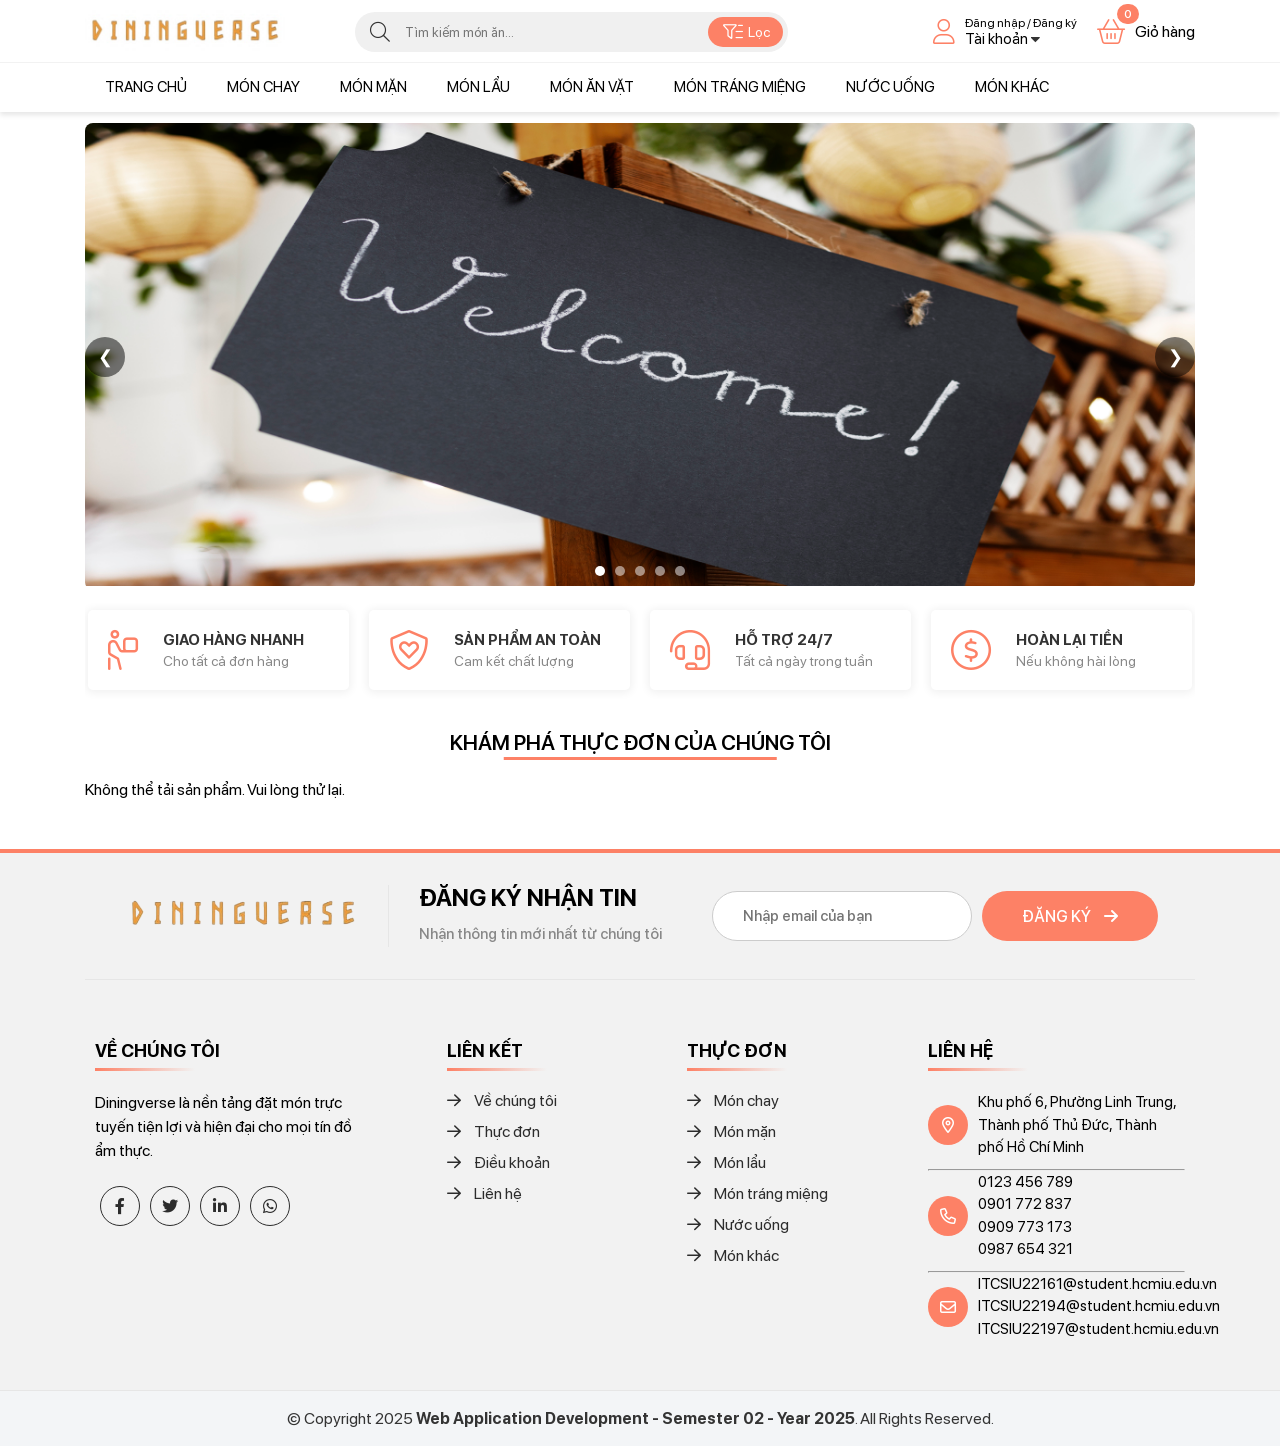
==== frontend/index.html @ b555319f "Initial commit Created from https://vercel.com/new" ====
<!DOCTYPE html>
<html lang="en">

<head>
  <meta charset="UTF-8" />
  <meta http-equiv="X-UA-Compatible" content="IE=edge" />
  <meta name="viewport" content="width=device-width, initial-scale=1.0" />
  <title>Online Restaurant System</title>
  <link href="./assets/img/res_icon_01.png" rel="icon" type="image/png" />
  <!-- <link href='./assets/img/favicon.png' rel='icon' type='image/png' /> -->
  <link rel="stylesheet" href="./assets/css/main.css" />
  <link rel="stylesheet" href="./assets/css/home-responsive.css" />
  <link rel="stylesheet" href="./assets/css/toast-message.css" />
  <link rel="stylesheet" href="./assets/font/font-awesome-pro-v6-6.2.0/css/all.min.css" />
</head>

<body>
  <header>
    <!-- Navbar Up -->
    <div class="header-middle">
      <div class="container">
        <!-- Logo -->
        <div class="header-middle-left">
          <div class="header-logo">
            <a href="">
              <img src="./assets/img/res_logo_02.png" alt="" class="header-logo-img" />
            </a>
          </div>
        </div>

        <!-- Search -->
        <div class="header-middle-center">
            <form action="" class="form-search" onsubmit="event.preventDefault(); searchProducts();">
              <span class="search-btn"
                ><i class="fa-light fa-magnifying-glass"></i
              ></span>
              <input
                type="text"
                id="search-input"
                class="form-search-input"
                placeholder="Tìm kiếm món ăn..."
              />
              <button class="filter-btn">
                <i class="fa-light fa-filter-list"></i><span>Lọc</span>
              </button>
            </form>
          </div>

        <!-- Account and Cart -->
        <div class="header-middle-right">
          <ul class="header-middle-right-list">
            <li class="header-middle-right-item dnone open" onclick="openSearchMb()">
              <div class="cart-icon-menu">
                <i class="fa-light fa-magnifying-glass"></i>
              </div>
            </li>
            <li class="header-middle-right-item close" onclick="closeSearchMb()">
              <div class="cart-icon-menu">
                <i class="fa-light fa-circle-xmark"></i>
              </div>
            </li>
            <li class="header-middle-right-item dropdown open">
              <i class="fa-light fa-user"></i>
              <div class="auth-container">
                <span class="text-dndk">Đăng nhập/ Đăng ký</span>
                <span class="text-tk">Tài khoản <i class="fa-sharp fa-solid fa-caret-down"></i></span>
              </div>
              <ul class="header-middle-right-menu">
                <li>
                  <a id="login" href="javascript:;"><i class="fa-light fa-right-to-bracket"></i> Đăng nhập</a>
                </li>
                <li>
                  <a id="signup" href="javascript:;"><i class="fa-light fa-user-plus"></i> Đăng ký</a>
                </li>
              </ul>
            </li>
            <li class="header-middle-right-item open" onclick="openCart()">
              <div class="cart-icon-menu">
                <i class="fa-light fa-basket-shopping"></i>
                <span class="count-product-cart">0</span>
              </div>
              <span>Giỏ hàng</span>
            </li>
          </ul>
        </div>
      </div>
    </div>
  </header>

  <!-- Navbar Bottom -->
  <nav class="header-bottom">
    <div class="container">
      <ul class="menu-list">
        <li class="menu-list-item">
          <a href="" class="menu-link">Trang chủ</a>
        </li>
        <li class="menu-list-item" onclick="showCategory('Món chay')">
          <a href="javascript:;" class="menu-link">Món chay</a>
        </li>
        <li class="menu-list-item" onclick="showCategory('Món mặn')">
          <a href="javascript:;" class="menu-link">Món mặn</a>
        </li>
        <li class="menu-list-item" onclick="showCategory('Món lẩu')">
          <a href="javascript:;" class="menu-link">Món lẩu</a>
        </li>
        <li class="menu-list-item" onclick="showCategory('Món ăn vặt')">
          <a href="javascript:;" class="menu-link">Món ăn vặt</a>
        </li>
        <li class="menu-list-item" onclick="showCategory('Món tráng miệng')">
          <a href="javascript:;" class="menu-link">Món tráng miệng</a>
        </li>
        <li class="menu-list-item" onclick="showCategory('Nước uống')">
          <a href="javascript:;" class="menu-link">Nước uống</a>
        </li>
        <li class="menu-list-item" onclick="showCategory('Món khác')">
          <a href="javascript:;" class="menu-link">Món khác</a>
        </li>
      </ul>
    </div>
  </nav>

  <!-- Advanced Search -->
  <div class="advanced-search">
      <div class="container">
        <div class="advanced-search-category">
          <span>Phân loại </span>
          <select
            name=""
            id="advanced-search-category-select"
            onchange="searchProducts()"
          >
            <option>Tất cả</option>
            <option>Món chay</option>
            <option>Món mặn</option>
            <option>Món lẩu</option>
            <option>Món ăn vặt</option>
            <option>Món tráng miệng</option>
            <option>Nước uống</option>
          </select>
        </div>
        <div class="advanced-search-price">
          <span>Giá từ</span>
          <input
            type="number"
            placeholder="tối thiểu"
            id="min-price"
            min="0"
            onchange="searchProducts()"
          />
          <span>đến</span>
          <input
            type="number"
            placeholder="tối đa"
            id="max-price"
            min="0"
            onchange="searchProducts()"
          />
          <button id="advanced-search-price-btn">
            <i class="fa-light fa-magnifying-glass-dollar"></i>
          </button>
        </div>
        <div class="advanced-search-control">
          <button id="sort-ascending" onclick="searchProducts(1)">
            <i class="fa-regular fa-arrow-up-short-wide"></i>
          </button>
          <button id="sort-descending" onclick="searchProducts(2)">
            <i class="fa-regular fa-arrow-down-wide-short"></i>
          </button>
          <button id="reset-search" onclick="searchProducts(0)">
            <i class="fa-light fa-arrow-rotate-right"></i>
          </button>
          <button onclick="closeSearchAdvanced()">
            <i class="fa-light fa-xmark"></i>
          </button>
        </div>
      </div>
    </div>

  <main class="main-wrapper">
    <div class="container" id="trangchu">
      <div class="home-slider">
        <img src="./assets/img/banner-1.jpg" alt="Banner 1" class="active" />
        <img src="./assets/img/banner-2.png" alt="Banner 2" />
        <img src="./assets/img/banner-3.png" alt="Banner 3" />
        <img src="./assets/img/banner-4.png" alt="Banner 4" />
        <img src="./assets/img/banner-5.png" alt="Banner 5" />
        <div class="slider-nav">
          <button onclick="prevSlide()">❮</button>
          <button onclick="nextSlide()">❯</button>
        </div>
        <div class="slider-dots"></div>
      </div>
      <div class="home-service" id="home-service">
        <div class="home-service-item">
          <div class="home-service-item-icon">
            <i class="fa-light fa-person-carry-box"></i>
          </div>
          <div class="home-service-item-content">
            <h4 class="home-service-item-content-h">GIAO HÀNG NHANH</h4>
            <p class="home-service-item-content-desc">Cho tất cả đơn hàng</p>
          </div>
        </div>
        <div class="home-service-item">
          <div class="home-service-item-icon">
            <i class="fa-light fa-shield-heart"></i>
          </div>
          <div class="home-service-item-content">
            <h4 class="home-service-item-content-h">SẢN PHẨM AN TOÀN</h4>
            <p class="home-service-item-content-desc">Cam kết chất lượng</p>
          </div>
        </div>
        <div class="home-service-item">
          <div class="home-service-item-icon">
            <i class="fa-light fa-headset"></i>
          </div>
          <div class="home-service-item-content">
            <h4 class="home-service-item-content-h">HỖ TRỢ 24/7</h4>
            <p class="home-service-item-content-desc">
              Tất cả ngày trong tuần
            </p>
          </div>
        </div>
        <div class="home-service-item">
          <div class="home-service-item-icon">
            <i class="fa-light fa-circle-dollar"></i>
          </div>
          <div class="home-service-item-content">
            <h4 class="home-service-item-content-h">HOÀN LẠI TIỀN</h4>
            <p class="home-service-item-content-desc">Nếu không hài lòng</p>
          </div>
        </div>
      </div>
      <div class="home-title-block" id="home-title">
        <h2 class="home-title">Khám phá thực đơn của chúng tôi</h2>
      </div>
      <div class="home-products" id="home-products"></div>
      <div class="page-nav">
        <ul class="page-nav-list"></ul>
      </div>
    </div>
    <div class="container" id="account-user">
      <div class="main-account">
        <div class="main-account-header">
          <h3>Thông tin tài khoản của bạn</h3>
          <p>Quản lý thông tin để bảo mật tài khoản</p>
        </div>
        <div class="main-account-body">
          <div class="main-account-body-col">
            <form action="" class="info-user">
              <div class="form-group">
                <label for="infoname" class="form-label">Họ và tên</label>
                <input class="form-control" type="text" name="infoname" id="infoname" placeholder="" />
              </div>
              <div class="form-group">
                <label for="infophone" class="form-label">Số điện thoại</label>
                <input class="form-control" type="text" name="infophone" id="infophone" disabled="true"
                  placeholder="" />
              </div>
              <div class="form-group">
                <label for="infoemail" class="form-label">Email</label>
                <input class="form-control" type="email" name="infoemail" id="infoemail"
                  placeholder="Thêm địa chỉ email của bạn" />
                <span class="inforemail-error form-message"></span>
              </div>
              <div class="form-group">
                <label for="infoaddress" class="form-label">Địa chỉ</label>
                <input class="form-control" type="text" name="infoaddress" id="infoaddress"
                  placeholder="Thêm địa chỉ giao hàng của bạn" />
              </div>
            </form>
          </div>
          <div class="main-account-body-col">
            <form action="" class="change-password">
              <div class="form-group">
                <label for="" class="form-label w60">Mật khẩu hiện tại</label>
                <input class="form-control" type="password" name="" id="password-cur-info"
                  placeholder="Nhập mật khẩu hiện tại" />
                <span class="password-cur-info-error form-message"></span>
              </div>
              <div class="form-group">
                <label for="" class="form-label w60">Mật khẩu mới </label>
                <input class="form-control" type="password" name="" id="password-after-info"
                  placeholder="Nhập mật khẩu mới" />
                <span class="password-after-info-error form-message"></span>
              </div>
              <div class="form-group">
                <label for="" class="form-label w60">Xác nhận mật khẩu mới</label>
                <input class="form-control" type="password" name="" id="password-comfirm-info"
                  placeholder="Nhập lại mật khẩu mới" />
                <span class="password-after-comfirm-error form-message"></span>
              </div>
            </form>
          </div>
          <div class="main-account-body-row">
            <div>
              <button id="save-info-user" onclick="changeInformation()">
                <i class="fa-regular fa-floppy-disk"></i> Lưu thay đổi
              </button>
            </div>
            <div>
              <button id="save-password" onclick="changePassword()">
                <i class="fa-regular fa-key"></i> Đổi mật khẩu
              </button>
            </div>
          </div>
        </div>
      </div>
    </div>
    <div class="container" id="order-history">
      <div class="main-account">
        <div class="main-account-header">
          <h3>Quản lý đơn hàng của bạn</h3>
          <p>Xem chi tiết, trạng thái của những đơn hàng đã đặt.</p>
        </div>
        <div class="main-account-body">
          <div class="order-history-section"></div>
        </div>
      </div>
    </div>
  </main>

  <div class="modal product-detail">
    <button class="modal-close close-popup">
      <i class="fa-thin fa-xmark"></i>
    </button>
    <div class="modal-container mdl-cnt" id="product-detail-content"></div>
  </div>

  <!-- Sign Up - Log In -->
  <div class="modal signup-login">
    <div class="modal-container">
      <button class="form-close" onclick="closeModal()">
        <i class="fa-regular fa-xmark"></i>
      </button>
      <div class="forms mdl-cnt">
        <div class="form-content sign-up">
          <h3 class="form-title">Đăng ký tài khoản</h3>
          <p class="form-description">
            Đăng ký thành viên để mua hàng và nhận những ưu đãi đặc biệt từ
            chúng tôi
          </p>
          <form action="" class="signup-form">
            <div class="form-group">
              <label for="fullname" class="form-label">Tên đầy đủ</label>
              <input id="fullname" name="fullname" type="text" placeholder="VD: Minh Trí" class="form-control" />
              <span class="form-message-name form-message"></span>
            </div>
            <div class="form-group">
              <label for="phone" class="form-label">Số điện thoại</label>
              <input id="phone" name="phone" type="text" placeholder="Nhập số điện thoại" class="form-control" />
              <span class="form-message-phone form-message"></span>
            </div>
            <div class="form-group">
              <label for="password" class="form-label">Mật khẩu</label>
              <input id="password" name="password" type="password" placeholder="Nhập mật khẩu" class="form-control" />
              <span class="form-message-password form-message"></span>
            </div>
            <div class="form-group">
              <label for="password_confirmation" class="form-label">Nhập lại mật khẩu</label>
              <input id="password_confirmation" name="password_confirmation" placeholder="Nhập lại mật khẩu"
                type="password" class="form-control" />
              <span class="form-message-password-confi form-message"></span>
            </div>
            <div class="form-group">
              <input class="checkbox" name="checkbox" required="" type="checkbox" id="checkbox-signup" />
              <label for="checkbox-signup" class="form-checkbox">Tôi đồng ý với
                <a href="#" title="chính sách trang web" target="_blank">chính sách trang web</a></label>
              <p class="form-message-checkbox form-message"></p>
            </div>
            <button class="form-submit" id="signup-button">Đăng ký</button>
          </form>
          <p class="change-login">
            Bạn đã có tài khoản ?
            <a href="javascript:;" class="login-link">Đăng nhập ngay</a>
          </p>
        </div>
        <div class="form-content login">
          <h3 class="form-title">Đăng nhập tài khoản</h3>
          <p class="form-description">
            Đăng nhập thành viên để mua hàng và nhận những ưu đãi đặc biệt từ
            chúng tôi
          </p>
          <form action="" class="login-form">
            <div class="form-group">
              <label for="phone" class="form-label">Số điện thoại</label>
              <input id="phone-login" name="phone" type="text" placeholder="Nhập số điện thoại" class="form-control" />
              <span class="form-message phonelog"></span>
            </div>
            <div class="form-group">
              <label for="password" class="form-label">Mật khẩu</label>
              <input id="password-login" name="password" type="password" placeholder="Nhập mật khẩu"
                class="form-control" />
              <span class="form-message-check-login form-message"></span>
            </div>
            <button class="form-submit" id="login-button">Đăng nhập</button>
          </form>
          <p class="change-login">
            Bạn chưa có tài khoản ?
            <a href="javascript:;" class="signup-link">Đăng kí ngay</a>
          </p>
        </div>
      </div>
    </div>
  </div>

  <!-- Cart -->
  <div class="modal-cart">
    <div class="cart-container">
      <div class="cart-header">
        <h3 class="cart-header-title">
          <i class="fa-regular fa-basket-shopping-simple"></i> Giỏ hàng
        </h3>
        <button class="cart-close" onclick="closeCart()">
          <i class="fa-sharp fa-solid fa-xmark"></i>
        </button>
      </div>
      <div class="cart-body">
        <div class="gio-hang-trong">
          <i class="fa-thin fa-cart-xmark"></i>
          <p>Không có sản phẩm nào trong giỏ hàng của bạn</p>
        </div>
        <ul class="cart-list"></ul>
      </div>
      <div class="cart-footer">
        <div class="cart-total-price">
          <p class="text-tt">Tổng tiền:</p>
          <p class="text-price">0đ</p>
        </div>
        <div class="cart-footer-payment">
          <button class="them-mon">
            <i class="fa-regular fa-plus"></i> Thêm món
          </button>
          <button class="thanh-toan disabled">Thanh toán</button>
        </div>
      </div>
    </div>
  </div>

  <div class="modal detail-order">
    <div class="modal-container mdl-cnt">
      <h3 class="modal-container-title">Thông tin đơn hàng</h3>
      <button class="form-close" onclick="closeModal()">
        <i class="fa-regular fa-xmark"></i>
      </button>
      <div class="detail-order-content"></div>
    </div>
  </div>

  <!-- Footer -->
  <footer class="footer">
    <div class="container">
      <div class="footer-top">
        <div class="footer-top-content">
          <div class="footer-top-img">
            <img src="./assets/img/res_logo_02-nobackground.png" alt="" />
          </div>
          <div class="footer-top-subbox">
            <div class="footer-top-subs">
              <h2 class="footer-top-subs-title">Đăng ký nhận tin</h2>
              <p class="footer-top-subs-text">
                Nhận thông tin mới nhất từ chúng tôi
              </p>
            </div>
            <form class="form-ground">
              <input type="email" class="form-ground-input" placeholder="Nhập email của bạn" />
              <button class="form-ground-btn">
                <span>ĐĂNG KÝ</span>
                <i class="fa-solid fa-arrow-right"></i>
              </button>
            </form>
          </div>
        </div>
      </div>
    </div>
    <div class="widget-area">
      <div class="container">
        <div class="widget-row">
          <!-- Row 01 -->
          <div class="widget-row-col-1">
            <h3 class="widget-title">Về chúng tôi</h3>
            <div class="widget-row-col-content">
              <p>
                Diningverse là nền tảng đặt món trực tuyến tiện lợi và hiện đại cho mọi tín đồ ẩm thực.
              </p>
            </div>
            <div class="widget-social">
              <div class="widget-social-item">
                <a href="">
                  <i class="fab fa-facebook-f"></i>
                </a>
              </div>
              <div class="widget-social-item">
                <a href="">
                  <i class="fab fa-twitter"></i>
                </a>
              </div>
              <div class="widget-social-item">
                <a href="">
                  <i class="fab fa-linkedin-in"></i>
                </a>
              </div>
              <div class="widget-social-item">
                <a href="">
                  <i class="fab fa-whatsapp"></i>
                </a>
              </div>
            </div>
          </div>
          <div class="widget-row-col">
            <h3 class="widget-title">Liên kết</h3>
            <ul class="widget-contact">
              <li class="widget-contact-item">
                <a href="">
                  <i class="fa-regular fa-arrow-right"></i>
                  <span>Về chúng tôi</span>
                </a>
              </li>
              <li class="widget-contact-item">
                <a href="">
                  <i class="fa-regular fa-arrow-right"></i>
                  <span>Thực đơn</span>
                </a>
              </li>
              <li class="widget-contact-item">
                <a href="">
                  <i class="fa-regular fa-arrow-right"></i>
                  <span>Điều khoản</span>
                </a>
              </li>
              <li class="widget-contact-item">
                <a href="">
                  <i class="fa-regular fa-arrow-right"></i>
                  <span>Liên hệ</span>
                </a>
              </li>
            </ul>
          </div>
          <div class="widget-row-col">
            <h3 class="widget-title">Thực đơn</h3>
            <ul class="widget-contact">
              <li class="widget-contact-item">
                <a href="">
                  <i class="fa-regular fa-arrow-right"></i>
                  <span>Món chay</span>
                </a>
              </li>
              <li class="widget-contact-item">
                <a href="">
                  <i class="fa-regular fa-arrow-right"></i>
                  <span>Món mặn</span>
                </a>
              </li>
              <li class="widget-contact-item">
                <a href="">
                  <i class="fa-regular fa-arrow-right"></i>
                  <span>Món lẩu</span>
                </a>
              </li>
              <li class="widget-contact-item">
                <a href="">
                  <i class="fa-regular fa-arrow-right"></i>
                  <span>Món tráng miệng</span>
                </a>
              </li>
              <li class="widget-contact-item">
                <a href="">
                  <i class="fa-regular fa-arrow-right"></i>
                  <span>Nước uống</span>
                </a>
              </li>
              <li class="widget-contact-item">
                <a href="">
                  <i class="fa-regular fa-arrow-right"></i>
                  <span>Món khác</span>
                </a>
              </li>
            </ul>
          </div>
          <div class="widget-row-col-1">
            <h3 class="widget-title">Liên hệ</h3>
            <div class="contact">
              <div class="contact-item">
                <div class="contact-item-icon">
                  <i class="fa-regular fa-location-dot"></i>
                </div>
                <div class="contact-content">
                  <span>Khu phố 6, Phường Linh Trung, Thành phố Thủ Đức, Thành
                    phố Hồ Chí Minh</span>
                </div>
              </div>

              <hr />
              <div class="contact-item">
                <div class="contact-item-icon">
                  <i class="fa-regular fa-phone"></i>
                </div>
                <div class="contact-content contact-item-phone">
                  <span>0123 456 789</span>
                  <br />
                  <span>0901 772 837</span>
                  <br />
                  <span>0909 773 173</span>
                  <br />
                  <span>0987 654 321</span>
                </div>
              </div>

              <hr />
              <div class="contact-item">
                <div class="contact-item-icon">
                  <i class="fa-regular fa-envelope"></i>
                </div>
                <div class="contact-content conatct-item-email">
                  <span>ITCSIU22161@student.hcmiu.edu.vn</span><br />
                  <span>ITCSIU22194@student.hcmiu.edu.vn</span><br />
                  <span>ITCSIU22197@student.hcmiu.edu.vn</span>
                </div>
              </div>
            </div>
          </div>
        </div>
      </div>
    </div>
  </footer>

  <!-- Copyright -->
  <div class="copyright-wrap">
    <div class="container">
      <div class="copyright-content">
        <p>
          &copy; Copyright 2025
          <strong>Web Application Development - Semester 02 - Year 2025</strong>. All Rights Reserved.
        </p>
      </div>
    </div>
  </div>

  <div class="back-to-top">
    <a href="#"><i class="fa-regular fa-arrow-up"></i></a>
  </div>

  <div class="checkout-page">
    <div class="checkout-header">
      <div class="checkout-return">
        <button onclick="closecheckout()">
          <i class="fa-regular fa-chevron-left"></i>
        </button>
      </div>
      <h2 class="checkout-title">Thanh toán</h2>
    </div>
    <main class="checkout-section container">
      <div class="checkout-col-left">
        <div class="checkout-row">
          <div class="checkout-col-title">Thông tin đơn hàng</div>
          <div class="checkout-col-content">
            <div class="content-group">
              <p class="checkout-content-label">Hình thức giao nhận</p>
              <div class="checkout-type-order">
                <button class="type-order-btn active" id="giaotannoi">
                  <i class="fa-duotone fa-moped" style="
                        --fa-secondary-opacity: 1;
                        --fa-primary-color: dodgerblue;
                        --fa-secondary-color: #ffb100;
                      "></i>
                  Giao tận nơi
                </button>
                <button class="type-order-btn" id="tudenlay">
                  <i class="fa-duotone fa-box-heart" style="
                        --fa-secondary-opacity: 1;
                        --fa-primary-color: pink;
                        --fa-secondary-color: palevioletred;
                      "></i>
                  Tự đến lấy
                </button>
              </div>
            </div>
            <div class="content-group">
              <p class="checkout-content-label">Ngày giao hàng</p>
              <div class="date-order"></div>
            </div>
            <div class="content-group chk-ship" id="giaotannoi-group">
              <p class="checkout-content-label">Thời gian giao hàng</p>
              <div class="delivery-time">
                <input type="radio" name="giaongay" id="giaongay" class="radio" />
                <label for="giaongay">Giao ngay khi xong</label>
              </div>
              <div class="delivery-time">
                <input type="radio" name="giaongay" id="deliverytime" class="radio" />
                <label for="deliverytime">Giao vào giờ</label>
                <select class="choise-time">
                  <option data-hours="08" value="08:00" selected="selected">
                    08:00 - 09:00
                  </option>

                  <option data-hours="09" value="09:00">09:00 - 10:00</option>

                  <option data-hours="10" value="10:00">10:00 - 11:00</option>

                  <option data-hours="11" value="11:00">11:00 - 12:00</option>

                  <option data-hours="12" value="12:00">12:00 - 13:00</option>

                  <option data-hours="13" value="13:00">13:00 - 14:00</option>

                  <option data-hours="14" value="14:00">14:00 - 15:00</option>

                  <option data-hours="15" value="15:00">15:00 - 16:00</option>

                  <option data-hours="16" value="16:00">16:00 - 17:00</option>

                  <option data-hours="17" value="17:00">17:00 - 18:00</option>

                  <option data-hours="18" value="18:00">18:00 - 19:00</option>

                  <option data-hours="19" value="19:00">19:00 - 20:00</option>

                  <option data-hours="20" value="20:00">20:00 - 21:00</option>

                  <option data-hours="21" value="21:00">21:00 - 22:00</option>
                </select>
              </div>
            </div>
            <div class="content-group" id="tudenlay-group">
              <p class="checkout-content-label">Lấy hàng tại chi nhánh</p>
              <div class="delivery-time">
                <input type="radio" name="chinhanh" id="chinhanh-1" class="radio" />
                <label for="chinhanh-1">Khu phố 6, Phường Linh Trung, Thành phố Thủ Đức, Thành phố
                  Hồ Chí Minh</label>
              </div>
              <div class="delivery-time">
                <input type="radio" name="chinhanh" id="chinhanh-2" class="radio" />
                <label for="chinhanh-2">234 Pasteur, Phường 6, Quận 3, Hồ Chí Minh</label>
              </div>
            </div>
            <div class="content-group">
              <p class="checkout-content-label">Ghi chú đơn hàng</p>
              <textarea type="text" class="note-order" placeholder="Nhập ghi chú"></textarea>
            </div>
          </div>
        </div>
        <div class="checkout-row">
          <div class="checkout-col-title">Thông tin người nhận</div>
          <div class="checkout-col-content">
            <div class="content-group">
              <form action="" class="info-nhan-hang">
                <div class="form-group">
                  <input id="tennguoinhan" name="tennguoinhan" type="text" placeholder="Tên người nhận"
                    class="form-control" />
                  <span class="form-message"></span>
                </div>
                <div class="form-group">
                  <input id="sdtnhan" name="sdtnhan" type="text" placeholder="Số điện thoại nhận hàng"
                    class="form-control" />
                  <span class="form-message"></span>
                </div>
                <div class="form-group">
                  <input id="diachinhan" name="diachinhan" type="text" placeholder="Địa chỉ nhận hàng"
                    class="form-control chk-ship" />
                  <span class="form-message"></span>
                </div>
              </form>
            </div>
          </div>
        </div>
      </div>
      <div class="checkout-col-right">
        <p class="checkout-content-label">Đơn hàng</p>
        <div class="bill-total" id="list-order-checkout"></div>
        <div class="bill-payment">
          <div class="total-bill-order"></div>
          <div class="policy-note">
            Bằng việc bấm vào nút “Đặt hàng”, tôi đồng ý với
            <a href="#" target="_blank">chính sách hoạt động</a>
            của chúng tôi.
          </div>
        </div>
        <div class="total-checkout">
          <div class="text">Tổng tiền</div>
          <div class="price-bill">
            <div class="price-final" id="checkout-cart-price-final">0</div>
          </div>
        </div>
        <button class="complete-checkout-btn">Đặt hàng</button>
      </div>
    </main>
  </div>
  <div id="toast"></div>

  <script src="./js/apiService.js"></script>
  <script src="./js/main.js"></script>
  <script src="./js/checkout.js"></script>
  <script src="./js/toast-message.js"></script>
  <script src="./js/image_slider.js"></script>
</body>

</html>
---- frontend/assets/css/main.css ----
/* 
    rgb(253 129 101)
*/

@font-face {
  font-family: "SFProDisplay";
  src: url("../font/SFPRODISPLAY/SFProDisplay-Regular.ttf") format("truetype");
  font-weight: 400;
  font-display: fallback;
}
@font-face {
  font-family: "SFProDisplay";
  src: url("../font/SFPRODISPLAY/SFProDisplay-Light.ttf") format("truetype");
  font-weight: 300;
  font-display: fallback;
}
@font-face {
  font-family: "SFProDisplay";
  src: url("../font/SFPRODISPLAY/SFProDisplay-Medium.ttf") format("truetype");
  font-weight: 500;
  font-display: fallback;
}
@font-face {
  font-family: "SFProDisplay";
  src: url("../font/SFPRODISPLAY/SFProDisplay-Bold.ttf") format("truetype");
  font-weight: bold;
  font-display: fallback;
}
@font-face {
  font-family: "SFProDisplay";
  src: url("../font/SFPRODISPLAY/SFProDisplay-Semibold.ttf") format("truetype");
  font-weight: 600;
  font-display: fallback;
}
@font-face {
  font-family: "SFProDisplay";
  src: url("../font/SFPRODISPLAY/SFProDisplay-Heavy.ttf") format("truetype");
  font-weight: 800;
  font-display: fallback;
}

:root {
  --white: #fff;
  --black: #000;
  --text-color: #333;
  --red: #fd8166;
}

ul,
li {
  list-style: none;
  padding: 0;
}

a {
  text-decoration: none;
}

body::-webkit-scrollbar {
  width: 3px;
  /* height:50px; */
}

.home-service::-webkit-scrollbar,
.menu-list::-webkit-scrollbar {
  height: 4px;
  max-width: 10px;
}

.home-service::-webkit-scrollbar-track,
.menu-list::-webkit-scrollbar-track,
body::-webkit-scrollbar-track {
  background-color: #fafafa;
}

.home-service::-webkit-scrollbar-thumb,
.menu-list::-webkit-scrollbar-thumb,
body::-webkit-scrollbar-thumb {
  /* background: rgba(0, 0, 0, 0); */
  background: rgba(0, 0, 0, 0.4);
  border-radius: 10px;
  -webkit-box-shadow: rgba(255, 255, 255, 0.3) 0 0 0 1px;
  box-shadow: rgba(255, 255, 255, 0.3) 0 0 0 1px;
}

/* body:hover::-webkit-scrollbar-thumb{
    background: rgba(0, 0, 0, 0.45);
} */

* {
  padding: 0;
  margin: 0;
  box-sizing: border-box;
}

html {
  scroll-behavior: smooth;
}

body {
  background-color: #fff;
  position: relative;
}

body,
input,
button,
textarea,
pre {
  font-family: SFProDisplay, sans-serif;
  -webkit-tap-highlight-color: rgba(0, 0, 0, 0);
}

/* Chrome, Safari, Edge, Opera */
input::-webkit-outer-spin-button,
input::-webkit-inner-spin-button {
  -webkit-appearance: none;
  margin: 0;
}

/* Firefox */
input[type="number"] {
  -moz-appearance: textfield;
}

/* Custom radio buttons */
input[type="radio"] + label {
  display: inline-block;
  cursor: pointer;
  position: relative;
  padding-left: 30px;
  margin-right: 15px;
}

input[type="radio"] + label:before {
  content: "";
  display: block;
  width: 22px;
  height: 22px;
  margin-right: 14px;
  position: absolute;
  top: -3px;
  left: 0;
  border: 1px solid #aaa;
  background-color: #fff;
  border-radius: 50%;
}

input[type="radio"] {
  display: none !important;
}

input[type="radio"]:checked + label:after {
  content: "";
  display: block;
  position: absolute;
  top: 3px;
  left: 6px;
  width: 12px;
  height: 12px;
  border-radius: 50%;
  background: var(--red);
}

input[type="radio"]:checked + label:before {
  border: 1px solid var(--red);
}

/* Custom checkbox */
input[type="checkbox"] + label {
  display: inline-block;
  cursor: pointer;
  position: relative;
  padding-left: 30px;
  margin-right: 15px;
  font-size: 13px;
}

input[type="checkbox"] + label:before {
  content: "";
  display: block;
  width: 18px;
  height: 18px;
  margin-right: 14px;
  position: absolute;
  top: -3px;
  left: 0;
  border: 1px solid #aaa;
  background-color: #fff;
  border-radius: 3px;
}

input[type="checkbox"] {
  display: none !important;
}

input[type="checkbox"]:checked + label:after {
  content: "\f00c";
  font-family: "Font Awesome 6 Pro";
  font-size: 15px;
  line-height: 16px;
  color: var(--white);
  display: block;
  position: absolute;
  top: 0;
  left: 4px;
  width: 16px;
  height: 16px;
}

input[type="checkbox"]:checked + label:before {
  border: 1px solid var(--red);
  background-color: var(--red);
}

.container {
  max-width: 1130px;
  padding: 0 10px;
  margin: 0 auto;
}

.dnone {
  display: none !important;
}

/* Header Menu */
header {
  background-color: var(--white);
  position: sticky;
  top: 0;
  z-index: 15;
}

.header-top {
  background-color: var(--red);
  height: 30px;
  width: 100%;
  display: none;
}

.header-top .container {
  display: flex;
  justify-content: space-between;
  align-items: center;
  height: 100%;
}

.header-top-list {
  display: flex;
  align-items: center;
  column-gap: 20px;
}

.header-top-list a {
  color: var(--white);
  font-size: 14px;
}

.header-top-list a i {
  margin-right: 4px;
}

.header-middle {
  box-shadow: inset 0px -0.5px 0px #e6e6e6;
}

.header-middle .container {
  padding: 7px 10px;
  display: flex;
  align-items: center;
  justify-content: space-between;
}

.header-logo-img {
  width: 200px;
}

.header-middle-center {
  padding: 0 30px;
  flex: 1;
}

.form-search {
  display: flex;
  justify-content: center;
  position: relative;
}

.form-search-input {
  height: 40px;
  outline: none;
  border: none;
  background-color: #f0f0f0;
  padding: 10px 20px;
  padding-left: 0;
  border-top-right-radius: 99px;
  border-bottom-right-radius: 99px;
  width: 65%;
  /* border: 1px solid #e6ecf0;
    background-color: #f5f8fa; */
}

.filter-btn,
.search-btn {
  border: none;
  outline: none;
  font-size: 20px;
  height: 40px;
  padding: 0 15px;
  color: var(--text-color);
  cursor: pointer;
  display: flex;
  align-items: center;
}

.search-btn {
  background-color: #f0f0f0;
  border-top-left-radius: 99px;
  border-bottom-left-radius: 99px;
}

.filter-btn {
  background-color: var(--red);
  height: 30px;
  color: var(--white);
  width: 75px;
  border-radius: 99px;
  position: relative;
  right: 80px;
  top: 5px;
}

.filter-btn span {
  font-size: 14px;
  margin-left: 5px;
}

.header-middle-right > ul {
  display: flex;
  column-gap: 20px;
}

.header-middle-right-item {
  display: flex;
  align-items: center;
  cursor: pointer;
}

.auth-container {
  display: flex;
  flex-direction: column;
}

.text-dndk {
  font-size: 12px;
}

.text-tk {
  font-size: 15px;
}

.header-middle-right-item {
  position: relative;
}

.header-middle-right-item i {
  font-size: 25px;
  margin-right: 10px;
  color: var(--red);
}

.text-tk i {
  font-size: 14px !important;
  color: var(--text-color) !important;
}

.cart-icon-menu {
  position: relative;
}

.cart-icon-menu span {
  color: var(--white);
  background: var(--red);
  height: 20px;
  left: 20px;
  top: -15px;
  border-radius: 40px;
  display: inline-block;
  text-align: center;
  line-height: 20px;
  font-size: 12px;
  font-weight: 500;
  position: absolute;
  padding: 0px 7px;
  z-index: 999999;
}

@keyframes slidein {
  from {
    left: -300px;
    top: 800px;
  }
  to {
    left: 20px;
    top: -15px;
  }
}

.header-middle-right-item:hover .header-middle-right-menu {
  visibility: visible;
  /* transform: scale(1); */
  transform: translateY(0);
  opacity: 1;
}

.header-middle-right-menu {
  position: absolute;
  top: calc(100% + 10px);
  border-radius: 5px;
  background-color: var(--white);
  border: 1px solid rgb(239, 239, 239);
  box-shadow: rgb(0 0 0 / 18%) 0px 6px 12px 0px;
  min-width: 200px;
  z-index: 2;
  visibility: hidden;
  /* transform: scale(0); */
  transform: translateY(20px);
  opacity: 0;
  transition: visibility 0.3s, transform 0.4s, opacity 0.3s;
}

/* .header-middle-right-menu::before{
    content: "";
    position: absolute;
    border-width: 20px 20px;
    border-style: solid;
    border-color: transparent transparent var(--white) transparent;
    top: -30px;
    left: 50%;
    transform: translateX(-50%);
    z-index: -1;
} */

.header-middle-right-menu::after {
  content: "";
  position: absolute;
  background-color: transparent;
  top: -10px;
  min-width: 200px;
  height: 10px;
}

.header-middle-right-menu li a {
  font-size: 14px;
  display: inline-block;
  padding: 8px 20px;
  color: var(--text-color);
  width: 100%;
}

.header-middle-right-menu li i {
  font-size: 14px;
  margin-right: 5px;
}

.header-middle-right-menu li:hover {
  background-color: #eee;
}

.header-middle-right-menu .border {
  border-top: 1px solid #eee;
}

.header-bottom {
  transition: transform 0.6s ease;
  position: fixed;
  left: 0;
  right: 0;
  background-color: var(--white);
  box-shadow: 0 3px 5px 0 rgb(0 0 0 / 10%);
  z-index: 4;
}

.header-bottom.hide {
  transform: translateY(-50px);
}

.header-middle-right-menu {
  right: 0;
}

.menu-list {
  display: flex;
  height: 49px;
  white-space: nowrap;
  overflow-x: auto;
  overflow-y: hidden;
}

.menu-link {
  color: var(--black);
  display: inline-block;
  padding: 15px 20px;
  text-transform: uppercase;
  position: relative;
  font-size: 15px;
}

.menu-link:hover::after {
  visibility: visible;
  transform: scale(1);
  opacity: 1;
}

.menu-link::after {
  content: "";
  position: absolute;
  height: 2px;
  visibility: hidden;
  transform: scale(0);
  opacity: 0;
  transition: visibility 0.3s, transform 0.3s, opacity 0.3s;
  width: 100%;
  left: 0;
  bottom: 0;
  background-color: var(--red);
  transition: all 0.3s ease;
}

.advanced-search {
  background-color: var(--white);
  position: fixed;
  z-index: 11;
  width: 100%;
  transform: translateY(-50px);
  transition: transform 0.6s ease;
}

.advanced-search.open {
  transform: translateY(0);
  box-shadow: 0 3px 5px 0 rgb(0 0 0 / 10%);
}

.advanced-search .container {
  display: flex;
  justify-content: space-around;
  align-items: center;
}

.advanced-search-price {
  display: flex;
  height: 49px;
  align-items: center;
}

#advanced-search-category-select {
  height: 35px;
  outline: none;
  border: none;
  border-radius: 5px;
  padding: 0 10px;
  background-color: #f0f0f0;
  border-right: 10px solid #f0f0f0;
  cursor: pointer;
}

.advanced-search-price input {
  border: none;
  outline: none;
  height: 35px;
  width: 140px;
  padding: 0 10px;
  background-color: #f0f0f0;
  border-radius: 5px;
}

.advanced-search span {
  margin: 0 10px;
  font-size: 15px;
  color: var(--text-color);
}

#advanced-search-price-btn,
.advanced-search-control button {
  height: 35px;
  width: 35px;
  border: none;
  outline: none;
  border-radius: 5px;
  cursor: pointer;
}

#advanced-search-price-btn {
  margin-left: 10px;
  background-color: var(--red);
  color: var(--white);
  font-size: 20px;
}

.advanced-search-control button:hover {
  background-color: var(--red);
  color: var(--white);
}

/* Main Menu */
.main-wrapper {
  overflow: hidden;
  padding-top: 60px;
}

.home-title-block {
  padding: 0 10px 10px;
  scroll-margin-top: 80px;
}

/* .home-slider{
    display: flex;
}

.home-slider img {
    width: 100%;
    height: auto;
    object-fit: cover;
    border-radius: 5px;
} */

.home-slider {
  position: relative;
  width: 100%;
  max-width: 1200px;
  margin: 0 auto;
  overflow: hidden;
  border-radius: 8px;
}

.home-slider img {
  width: 100%;
  height: auto;
  position: absolute;
  top: 0;
  left: 0;
  opacity: 0;
  transition: opacity 0.8s ease-in-out;
  object-fit: cover; /* Ensures images fill the container without distortion */
}

.home-slider img.active {
  opacity: 1;
  position: relative;
}

.slider-nav {
  position: absolute;
  top: 50%;
  width: 100%;
  display: flex;
  justify-content: space-between;
  transform: translateY(-50%);
  z-index: 10;
}

.slider-nav button {
  background: rgba(0, 0, 0, 0.5);
  color: white;
  border: none;
  padding: 10px;
  cursor: pointer;
  font-size: 18px;
  border-radius: 50%;
  width: 40px;
  height: 40px;
  display: flex;
  align-items: center;
  justify-content: center;
}

.slider-nav button:hover {
  background: rgba(0, 0, 0, 0.8);
}

.slider-dots {
  position: absolute;
  bottom: 10px;
  width: 100%;
  text-align: center;
  z-index: 10;
}

.slider-dots .dot {
  display: inline-block;
  width: 10px;
  height: 10px;
  margin: 0 5px;
  background: rgba(255, 255, 255, 0.5);
  border-radius: 50%;
  cursor: pointer;
}

.slider-dots .dot.active {
  background: white;
}

.home-service {
  display: flex;
  margin-top: 30px;
  column-gap: 20px;
  scroll-margin-top: 30px;
  white-space: nowrap;
  overflow-x: auto;
  margin: 10px 0;
  padding: 10px 3px;
}

.home-service-item {
  box-shadow: 0px 1px 9px 2px #f1f1f1;
  width: 25%;
  display: flex;
  padding: 20px;
  align-items: center;
  border-radius: 5px;
}

.home-service-item-icon i {
  font-size: 40px;
  margin-right: 25px;
  color: var(--red);
}

.home-service-item-content-h {
  font-size: 15px;
  color: var(--text-color);
}

.home-service-item-content-desc {
  margin-top: 4px;
  font-size: 14px;
  color: #888;
}

.home-title {
  /* font-family: 'Lobster', cursive; */
  font-weight: 600;
  text-align: center;
  font-size: 21px;
  position: relative;
  text-transform: uppercase;
  margin-top: 30px;
}

.home-title::after {
  content: "";
  position: absolute;
  height: 3px;
  background-color: var(--red);
  width: 25%;
  left: 50%;
  transform: translate(-50%);
  bottom: -5px;
}

.no-result {
  width: 100%;
  text-align: center;
  margin: 10px 0;
}

.no-result-h {
  font-size: 25px;
  margin: 10px;
}

.no-result-p {
  width: 100%;
  color: #757575;
  text-align: center;
}

.no-result i {
  color: #757575;
  font-size: 80px;
  margin-top: 30px;
}

.home-products {
  display: flex;
  flex-wrap: wrap;
  margin-top: 15px;
}

.col-product {
  width: 25%;
  padding: 10px;
  overflow: hidden;
}

.card-product {
  background-color: var(--white);
  border-radius: 5px;
  border: 1px solid #e5e5e5;
}

.card-header {
  border-top-left-radius: 5px;
  border-top-right-radius: 5px;
  overflow: hidden;
  position: relative;
}

.card-header strong {
  position: absolute;
  color: var(--white);
  background-color: var(--red);
  right: 5px;
  top: 5px;
  padding: 5px 10px;
  border-radius: 23px 23px 23px 0px;
  font-size: 12px;
  font-weight: 600;
  z-index: 1;
}

.card-image {
  height: 155px;
  width: 100%;
  object-fit: cover;
  transition: transform 0.4s ease;
  display: block;
}

.card-image:hover {
  transform: scale(1.05);
}

.card-image-link {
  display: block;
  width: 100%;
  height: 100%;
}

.card-content {
  padding: 8px 10px;
  text-align: center;
}

.card-title-link {
  color: var(--text-color);
  font-size: 16px;
  font-weight: 600;
}

.card-footer {
  padding: 5px 10px 10px;
}

.product-price {
  text-align: center;
}

.product-price .current-price {
  color: var(--red);
  font-weight: 600;
  font-size: 15px;
}

.product-price .old-price {
  text-decoration: line-through;
  color: #808080;
  font-size: 13px;
  margin-left: 5px;
}

.product-buy {
  margin-top: 10px;
  display: flex;
  justify-content: center;
}

.card-button {
  background-color: var(--red);
  outline: none;
  border: none;
  width: 85%;
  padding: 7px;
  color: var(--white);
  border-radius: 20px;
  cursor: pointer;
  text-transform: uppercase;
  font-weight: 600;
}

.card-button:hover {
  box-shadow: inset 0 0 0 100px rgb(0 0 0 / 20%);
}

.card-button i {
  margin-right: 3px;
}

/* Page Nav  */

.page-nav,
.page-nav-list {
  display: flex;
  justify-content: center;
  align-items: center;
  column-gap: 10px;
  margin-top: 10px;
}

.page-nav-item a {
  display: inline-block;
  color: var(--black);
  border: 2px solid #000;
  height: 30px;
  width: 30px;
  text-align: center;
  line-height: 27px;
  border-radius: 50%;
  font-size: 15px;
}

.page-nav-item.active a,
.page-nav-item a:hover {
  background-color: var(--red);
  color: var(--white);
  border: 2px solid var(--red);
}

/*Modal Box*/
.modal {
  background-color: rgba(0, 0, 0, 0.6);
  position: fixed;
  top: 0;
  right: 0;
  left: 0;
  bottom: 0;
  display: flex;
  justify-content: center;
  align-items: center;
  opacity: 0;
  pointer-events: none;
  transition: opacity 0.3s ease;
  z-index: 16;
}

.modal.open {
  pointer-events: auto;
  opacity: 1;
}

.modal.open .modal-container {
  transform: scale(1);
}

.modal-close {
  background-color: rgb(0 0 0 / 40%);
  height: 50px;
  width: 50px;
  border-radius: 50%;
  font-size: 28px;
  color: var(--white);
  border: 0;
  position: absolute;
  top: 20px;
  right: 20px;
  padding: 20px;
  cursor: pointer;
  display: flex;
  justify-content: center;
  align-items: center;
}

.modal-close i {
  transition: all 0.4s;
}

.modal-close:hover i {
  transform: rotate(180deg);
}

.modal-container {
  background-color: var(--white);
  max-height: calc(100vh - 60px);
  box-shadow: 0px 4px 30px rgb(0 0 0 / 25%);
  border-radius: 5px;
  overflow: hidden;
  overflow-y: scroll;
  overflow-y: overlay;
  position: relative;
  transform: scale(0.8);
  transition: 0.3s ease;
}

.product-detail .modal-container {
  width: 585px;
}

.signup-login .modal-container {
  width: 380px;
}

.detail-order .modal-container {
  width: 550px;
}

.detail-order-content {
  padding: 20px;
}

.modal-container::-webkit-scrollbar {
  width: 5px;
  height: 0;
}

.modal-container::-webkit-scrollbar-track {
  margin: 370px 0 80px;
}

.modal-container::-webkit-scrollbar-thumb {
  background: rgba(0, 0, 0, 0);
  border-radius: 10px;
  -webkit-box-shadow: rgba(255, 255, 255, 0.3) 0 0 0 1px;
  box-shadow: rgba(255, 255, 255, 0.3) 0 0 0 1px;
}

.modal-container:hover::-webkit-scrollbar-thumb {
  background: rgba(0, 0, 0, 0.45);
}

.modal-body {
  padding: 15px 20px;
}

.product-image {
  width: 100%;
  object-fit: cover;
  max-height: 375px;
}

h2.product-title {
  color: var(--black);
  font-size: 18px;
  font-weight: 600;
  margin-bottom: 10px;
}

.product-control {
  display: flex;
  justify-content: space-between;
  align-items: center;
  margin-bottom: 10px;
}

.priceBox .current-price {
  color: var(--red);
  font-weight: 600;
  font-size: 17px;
}

.priceBox .old-price {
  text-decoration: line-through;
  color: #808080;
  font-size: 13px;
  margin-left: 5px;
}

.buttons_added {
  display: -ms-inline-flexbox;
  display: inline-flex;
  white-space: nowrap;
}

.is-form {
  background-color: #f9f9f9;
  height: 25px;
  width: 25px;
  border: 1px solid #ddd;
  cursor: pointer;
  line-height: 20px;
}

.is-form:focus,
.input-text:focus {
  outline: none;
}

.is-form.plus,
.is-form.minus {
  border-radius: 50%;
}

.input-qty {
  background-color: #fff;
  height: 25px;
  width: 30px;
  text-align: center;
  font-size: 14px;
  display: inline-block;
  margin: 0 5px;
  border: 1px solid #ddd;
  padding: 0;
  border-radius: 5px;
  outline: none;
}

.input-qty::-webkit-outer-spin-button,
.input-qty::-webkit-inner-spin-button {
  --webkit-appearance: none;
  margin: 0;
}

.product-description {
  color: var(--text-color);
  font-size: 15px;
}

.notebox {
  border-top: 1px solid #eee;
  padding: 12px 20px;
}

.notebox-title {
  color: #808080;
  text-transform: uppercase;
  font-size: 13px;
  font-weight: 600;
  margin-bottom: 10px;
}

.text-note {
  width: 100%;
  height: 100px;
  border: none;
  outline: none;
  border-radius: 5px;
  padding: 15px;
  background-color: #f7f7f7;
  font-size: 14px;
}

.modal-footer {
  padding: 12px 20px;
  display: flex;
  justify-content: space-between;
  border-top: 1px solid #eee;
  background-color: var(--white);
  position: sticky;
  bottom: 0;
}

.price-total {
  display: flex;
  flex-direction: column;
}

.price-total .thanhtien {
  color: #808080;
  font-size: 13px;
}

.price-total .price {
  color: var(--red);
  font-weight: 600;
  font-size: 16px;
}

.modal-footer-control button {
  background-color: var(--red);
  border: none;
  outline: none;
  color: var(--white);
  padding: 10px 25px;
  font-size: 15px;
  border-radius: 25px;
  font-weight: 500;
  cursor: pointer;
}

/*  Sign up */

.modal.signup-login .modal-container {
  overflow: hidden;
}

.modal-container .forms {
  width: 200%;
  display: flex;
  align-items: center;
  /* height: 545px; */
  /* transition: height 0.2s ease; */
}

.modal-container.active .forms {
  height: 375px;
}

.modal-container.active .sign-up {
  margin-left: -50%;
}

.form-content {
  padding: 20px;
  width: 50%;
  /* transition: margin-left 0.15s ease; */
}

.form-title {
  text-align: center;
  padding-bottom: 10px;
  font-size: 20px;
}

.form-description {
  text-align: center;
  color: #808080;
  font-size: 14px;
}

.login-form,
.signup-form {
  margin-top: 15px;
}

.form-group {
  margin-bottom: 10px;
}

.form-label {
  margin-bottom: 5px;
  display: inline-block;
  font-size: 14px;
  font-weight: 600;
}

.form-control {
  width: 100%;
  height: 40px;
  padding: 8px 12px;
  border: 1px solid #e5e5e5;
  border-radius: 5px;
  outline: none;
  transition: border 0.3s linear;
}

.form-control.error {
  border-color: red;
}

.form-control:focus {
  border-color: var(--red);
}

.form-message {
  color: red;
  font-size: 13px;
  margin-top: 10px;
}

.form-submit {
  width: 100%;
  height: 40px;
  outline: none;
  border: none;
  color: var(--white);
  background-color: var(--red);
  border-radius: 5px;
  cursor: pointer;
  text-transform: uppercase;
}

.form-close {
  background-color: rgba(0, 0, 0, 0.3);
  height: 30px;
  width: 30px;
  line-height: 29px;
  position: absolute;
  right: 10px;
  top: 10px;
  z-index: 2;
  border-radius: 50%;
  border: none;
  outline: none;
  color: var(--white);
  cursor: pointer;
}

.change-login a,
label a {
  color: var(--red);
}

.change-login {
  padding-top: 15px;
  text-align: center;
  font-size: 16px;
}

/* Test login sign up */
.lg-container div {
  display: flex;
  align-items: center;
  justify-content: center;
}

.lg-container button {
  width: 50%;
  border: 0;
  outline: none;
  height: 40px;
  color: #fff;
  background-color: var(--red);
  cursor: pointer;
}

.lg-container button:first-of-type {
  border-right: 1px solid #eee;
}

/* Cart */
.modal-cart {
  background-color: rgba(0, 0, 0, 0.6);
  position: fixed;
  top: 0;
  right: 0;
  left: 0;
  bottom: 0;
  z-index: 16;
  display: flex;
  align-items: center;
  flex-direction: row;
  justify-content: flex-end;
  visibility: hidden;
}

.modal-cart.open {
  visibility: visible;
}

.modal-cart.open .cart-container {
  visibility: visible;
  transform: translateX(0);
}

.cart-container {
  overflow: hidden;
  position: relative;
  background-color: var(--white);
  width: 400px;
  height: calc(100% - 30px);
  right: 15px;
  border-radius: 10px;
  display: flex;
  flex-direction: column;
  padding-top: 66px;
  padding-bottom: 119px;
  transform: translateX(100%);
  visibility: hidden;
  transition: transform 0.5s cubic-bezier(0.645, 0.045, 0.355, 1),
    visibility 0.5s cubic-bezier(0.645, 0.045, 0.355, 1);
}

.cart-header {
  display: flex;
  justify-content: space-between;
  align-items: center;
  padding: 15px 20px;
  border-bottom: 1px solid #eee;
  position: absolute;
  top: 0;
  left: 0;
  width: 100%;
  background-color: var(--white);
}

.cart-header-title {
  font-weight: 600;
}

.cart-header-title i {
  color: var(--red);
  font-size: 20px;
  margin-right: 10px;
}

.cart-close {
  background-color: var(--white);
  border: none;
  outline: none;
  color: var(--black);
  border: 2px solid var(--black);
  padding: 10px;
  border-radius: 50%;
  height: 30px;
  width: 30px;
  display: flex;
  align-items: center;
  justify-content: center;
  font-size: 16px;
  cursor: pointer;
}

.cart-body {
  flex-grow: 1;
  padding: 10px 20px;
  overflow: auto;
}

.gio-hang-trong {
  display: flex;
  flex-direction: column;
  align-items: center;
  padding-top: 20px;
}

.gio-hang-trong i {
  font-size: 70px;
}

.gio-hang-trong p {
  font-size: 14px;
  margin-top: 20px;
}

.cart-item {
  list-style: none;
  padding: 15px 0;
  border-bottom: 1px solid #eee;
}

.cart-item-info {
  display: flex;
  justify-content: space-between;
}

.cart-item-title {
  font-size: 15px;
  width: 70%;
}

.cart-item-price {
  color: #666666;
  font-weight: 500;
  width: 30%;
  text-align: right;
  font-size: 14px;
}

.product-note {
  font-size: 13px;
  color: #808080;
  font-style: italic;
  margin-top: 5px;
}

.product-note i {
  margin-right: 5px;
}

.cart-item-control {
  display: flex;
  justify-content: space-between;
  margin-top: 10px;
}

.cart-item-delete {
  border: none;
  outline: none;
  background-color: var(--red);
  padding: 5px 10px;
  color: var(--white);
  border-radius: 5px;
  cursor: pointer;
  position: relative;
}

.cart-item-delete::before {
  content: "\f1f8";
  font-family: "Font Awesome 6 Pro";
  margin-right: 5px;
}

.cart-footer {
  padding: 20px;
  border-top: 1px solid #eee;
  position: absolute;
  bottom: 0;
  width: 100%;
}

.cart-total-price {
  display: flex;
  justify-content: space-between;
}

.cart-total-price .text-price,
.cart-total-price .text-tt {
  font-weight: 600;
  font-size: 18px;
}

.cart-total-price .text-price {
  color: red;
}

.cart-footer-payment {
  display: flex;
  column-gap: 10px;
  margin-top: 15px;
}

.cart-footer-payment button {
  outline: none;
  border: none;
  font-size: 15px;
  padding: 10px;
  border-radius: 5px;
  width: 50%;
  cursor: pointer;
}

button.them-mon {
  background-color: var(--white);
  border: 2px solid;
}

button.thanh-toan {
  background-color: var(--red);
  color: var(--white);
}

button.thanh-toan.disabled {
  cursor: default;
  opacity: 0.5;
  pointer-events: none;
}

#trangchu.hide {
  display: none;
}

#account-user {
  display: none !important;
}

#account-user.open {
  display: flex !important;
}

#order-history {
  display: none !important;
}

#order-history.open {
  display: flex !important;
  justify-content: center;
}

/* Trang thong tin tai khoan */
#account-user {
  display: flex;
  justify-content: center;
  background-color: #fff;
}

.sidebar-account {
  width: 20%;
  margin-right: 40px;
}

.menu-account {
  border: 1px solid #dae2e6;
}

.menu-account-item {
  padding: 10px 15px;
  color: var(--text-color);
  display: block;
  height: 100%;
  font-size: 15px;
  cursor: pointer;
}

.menu-account-item:hover,
.menu-account-item.active {
  background-color: #eee;
}

.menu-account-item:not(last-child) {
  border-bottom: 1px solid #eee;
}

.menu-account-item i {
  margin-right: 5px;
}

.main-account {
  width: 80%;
  border: 1px solid #dae2e6;
  padding: 20px;
}

.main-account.active {
  display: block;
}

.main-account-header {
  padding-bottom: 15px;
  border-bottom: 1px solid #eee;
}

.main-account-body {
  display: flex;
  flex-wrap: wrap;
}

.main-account-body-row {
  width: 100%;
  display: flex;
}

.main-account-body-row > div {
  width: 50%;
}

.main-account-body-col {
  padding-top: 10px;
  width: 50%;
}

.main-account-body-col .form-group {
  margin-right: 30px;
}

#save-password,
#save-info-user {
  border: none;
  outline: none;
  color: var(--white);
  background-color: var(--red);
  padding: 10px 15px;
  cursor: pointer;
  border-radius: 5px;
}

#save-password i,
#save-info-user i {
  margin-right: 5px;
}

input[type="number"] {
  --moz-appearance: textfield;
}

/* Order History */
.order-history-section {
  padding-top: 20px;
  width: 100%;
}

.order-history-group {
  border: 1px solid #e5e5e5;
  padding: 15px;
  border-radius: 10px;
  margin-bottom: 20px;
}

.order-history {
  display: flex;
  justify-content: space-between;
  margin-bottom: 15px;
  position: relative;
}

.order-history-left {
  display: flex;
}

.order-history-left img {
  width: 100px;
  height: 100px;
  object-fit: cover;
  margin-right: 14px;
  border-radius: 5px;
}

.order-history-info p {
  margin-top: 7px;
}

.order-history-info h4 {
  font-weight: 500;
  color: var(--text-color);
  font-size: 16px;
}

.order-history-note {
  color: #0000008a;
  font-size: 14px;
}

.order-history-price {
  display: flex;
  flex-direction: column;
  justify-content: center;
}

.order-history-old-price {
  font-size: 14px;
  text-decoration: line-through;
  color: #808080;
}

.order-history-current-price {
  color: var(--red);
  font-weight: 500;
}

.order-history-control {
  border-top: 1px solid #f0f0f0;
  padding-top: 20px;
  display: flex;
  justify-content: space-between;
}

#order-history-detail,
.order-history-status-sp {
  background-color: #eee;
  padding: 5px 15px;
  border-radius: 15px;
  font-size: 14px;
  color: var(--text-color);
  text-transform: uppercase;
  position: relative;
}

.order-history-status-sp.complete {
  background-color: #27ae60;
  color: var(--white);
  padding-left: 35px;
}

.order-history-status-sp.complete::before {
  content: "\f00c";
  font-family: "Font Awesome 6 Pro";
  position: absolute;
  left: 16px;
  top: 50%;
  transform: translateY(-50%);
}

.order-history-status-sp.no-complete {
  background-color: #f04e2e;
  color: var(--white);
  padding-left: 35px;
}

.order-history-status-sp.no-complete::before {
  content: "\e1d4";
  font-family: "Font Awesome 6 Pro";
  position: absolute;
  left: 16px;
  top: 50%;
  transform: translateY(-50%);
}

#order-history-detail {
  outline: none;
  border: none;
  cursor: pointer;
  background-color: #e5e5e5;
  color: var(--text-color);
}

#order-history-detail i {
  margin-right: 5px;
}

.order-history-total-desc {
  font-size: 15px;
  margin-right: 15px;
}

.order-history-toltal-price {
  color: var(--red);
  font-size: 22px;
  font-weight: 500;
}

.empty-order-section {
  text-align: center;
}

.empty-order-img {
  width: 250px;
  margin-bottom: 20px;
}

/* Footer */
/* Css footer */
.footer {
  background-color: #f2f2f2;
  margin-top: 30px;
  border-top: 4px solid var(--red);
}

.footer .container {
  margin: 0 auto;
  display: block;
}

.footer-top {
  padding: 32px 0;
  border-bottom: 1px solid #e6e6e6;
  display: flex;
  justify-content: center;
  align-items: center;
  font-size: 16px;
  font-weight: 600;
}

.footer-top-content {
  display: flex;
  line-height: 26px;
  justify-content: space-between;
}

.footer-top-img {
  border-right: 1px solid #e6e6e6;
  padding-right: 25px;
}

.footer-top-img img {
  width: 240px;
}

.footer-top-subbox {
  display: flex;
  justify-content: space-between;
  align-items: center;
  margin-left: 30px;
}

.footer-top-subs-title {
  font-size: 24px;
  font-weight: 700;
  text-transform: uppercase;
}

.footer-top-subs-text {
  font-size: 15px;
  color: #888;
  font-weight: 500;
  margin-bottom: 0;
  margin-top: 10px;
}

.form-ground {
  margin-left: 50px;
  line-height: 26px;
  display: flex;
}

.form-ground-input,
.form-ground-btn {
  height: 50px;
  border-radius: 99px;
  font-weight: 500;
  font-size: 16px;
}

.form-ground-input {
  padding: 0 30px;
  border: 1px solid #ccc;
  color: #4d5765;
  outline: none;
  font-size: 15px;
}

.form-ground-btn {
  margin-left: 10px;
  padding: 0 40px;
  cursor: pointer;
  background: #FD8166;
  overflow: hidden;
  outline: none;
  border: none;
  color: white;
  text-transform: uppercase;
}

.form-ground-btn span {
  margin-right: 10px;
}

.form-ground-btn:hover {
  color: #010f1c;
  background-color: #fff;
}

.widget-area {
  padding: 60px 0 30px;
}

.widget-row {
  display: flex;
  justify-content: space-between;
}

.widget-row-col {
  width: 15%;
}

.widget-row-col-1 {
  width: 25%;
}

.widget-row > div {
  padding: 0 10px 10px;
}

.widget-title {
  font-size: 18px;
  text-transform: uppercase;
  font-weight: 700;
  padding-bottom: 10px;
  margin-bottom: 20px;
  position: relative;
}

.widget-title::after {
  content: "";
  position: absolute;
  bottom: 0;
  left: 0;
  border-top: none;
  height: 3px;
  width: 100px;
  background-image: linear-gradient(to right, var(--red), transparent);
}

.widget-row-col-content {
  padding-bottom: 18px;
  font-size: 16px;
  font-weight: 400;
  line-height: 1.5;
}

.widget-social {
  display: flex;
}

.widget-social-item {
  margin: 5px;
  width: 40px;
  height: 40px;
  border-radius: 50%;
  border: 1px solid #2c2c2c;
  display: flex;
  justify-content: center;
  align-items: center;
  cursor: pointer;
  transition: transform 0.3s linear;
}

.widget-contact-item {
  margin-bottom: 12px;
}

.widget-contact-item i {
  transition: transform 0.3s linear;
}

.widget-contact-item a {
  color: #2c2c2c;
}

.widget-contact-item:hover i {
  transform: translateX(4px);
}

.widget-social-item:hover {
  background-color: var(--red);
  transform: scale(1.1);
  border: none;
}

.widget-social-item:hover i {
  color: #fff;
}

.widget-social-item i {
  color: #2c2c2c;
}

.widget-contact i {
  font-size: 16px;
  margin-right: 10px;
}

.widget-contact span {
  font-weight: 400;
}

.contact-item {
  display: flex;
  align-items: center;
  margin-bottom: 10px;
}

.contact-item-icon {
  width: 40px;
  height: 40px;
  border-radius: 50%;
  display: flex;
  justify-content: center;
  align-items: center;
  background: var(--red);
  color: var(--white);
}

.contact-content {
  margin-left: 10px;
  width: 80%;
  line-height: 1.5;
  font-size: 15px;
}

.copyright-wrap {
  background: #f3f5f7;
  color: var(--text-color);
  margin: unset;
  padding: 18px 0;
  border-top: 1px solid #e6e6e6;
}

.copyright-content {
  display: flex;
  align-items: center;
  justify-content: center;
}

/* Back to top */
.back-to-top a {
  visibility: hidden;
  opacity: 0;
  transform: scale(0) rotate(180deg);
  position: fixed;
  right: 40px;
  bottom: 70px;
  height: 40px;
  width: 40px;
  background-color: var(--red);
  color: var(--white);
  text-align: center;
  line-height: 40px;
  border-radius: 50%;
  transition: all 0.4s ease;
  z-index: 2;
}

.back-to-top.active a {
  visibility: visible;
  opacity: 1;
  transform: scale(1);
}

/* Checkout Page */
.checkout-page {
  background-color: #f5f5f5;
  position: fixed;
  top: 0;
  right: 0;
  left: 0;
  bottom: 0;
  z-index: 100;
  overflow-y: auto;
  transform: translateX(100%);
  transition: all 0.5s ease;
}

.checkout-page.active {
  transform: translateX(0);
}

.checkout-header {
  background-color: var(--white);
  text-align: center;
  padding: 20px;
  border-bottom: 1px solid #eee;
  position: sticky;
  top: 0;
  width: 100%;
  z-index: 10;
}

.checkout-return {
  float: left;
}

.checkout-return button {
  float: left;
  border: none;
  width: 30px;
  background-color: transparent;
  outline: none;
  font-size: 20px;
  cursor: pointer;
  color: var(--text-color);
}

.checkout-title {
  font-weight: 700;
  font-size: 20px;
  color: var(--text-color);
}

.checkout-section {
  padding-top: 15px;
  display: flex;
  column-gap: 20px;
}

.checkout-row,
.checkout-col-right {
  background-color: var(--white);
  border-radius: 5px;
  border: 1px solid rgba(0, 0, 0, 0.15);
  box-shadow: 0px 4px 10px rgb(0 0 0 / 3%);
  margin-bottom: 20px;
}

.checkout-col-right {
  border: 1px solid var(--red);
  padding: 15px;
  height: 100%;
}

.checkout-col-right .checkout-content-label {
  font-size: 17px;
}

.content-group {
  padding: 15px 20px;
}

.checkout-content-label {
  color: var(--black);
  font-weight: 600;
  margin-bottom: 15px;
}

.checkout-col-left {
  width: 70%;
}

.checkout-col-right {
  width: 30%;
}

.checkout-col-title {
  padding: 15px 20px 15px 33px;
  position: relative;
  font-size: 15px;
  line-height: 100%;
  text-transform: uppercase;
  color: #222222;
  font-weight: 700;
  border-bottom: 1px solid #e7e7e7;
}

.checkout-col-title:before {
  background: var(--red);
  width: 4px;
  height: 17px;
  left: 20px;
  top: 50%;
  -webkit-transform: translateY(-50%);
  transform: translateY(-50%);
  display: block;
  content: "";
  position: absolute;
}

.checkout-type-order {
  display: flex;
  column-gap: 15px;
}

.type-order-btn {
  width: 50%;
  height: 50px;
  cursor: pointer;
  font-size: 16px;
  background-color: #f6f6f6;
  border: none;
  border-radius: 5px;
  display: flex;
  align-items: center;
  justify-content: center;
  font-weight: 600;
}

.type-order-btn:hover,
.type-order-btn.active {
  border: 1px solid var(--red);
  background-color: var(--white);
  color: var(--text-color);
}

.type-order-btn i {
  font-size: 22px;
  margin-right: 20px;
}

#tudenlay-group {
  display: none;
}

.content-group.chk-ship {
  display: flex;
  flex-direction: column;
}

.date-order {
  display: flex;
  justify-content: space-between;
  column-gap: 20px;
}

.pick-date {
  width: 100%;
  display: flex;
  flex-direction: column;
  align-items: center;
  justify-content: center;
  background: #f6f6f6;
  border-radius: 6px;
  font-size: 12px;
  -webkit-transition: 0.2s;
  transition: 0.2s;
  color: #666666;
  padding: 10px 0;
}

.pick-date.active,
.pick-date:hover {
  background: var(--red);
  color: #ffffff;
}

.delivery-time:not(:last-child) {
  margin-bottom: 15px;
}

.delivery-time {
  display: flex;
  align-items: center;
}

.choise-time {
  font-size: 14px;
  border: 1px solid var(--red);
  height: 32px;
  outline: none !important;
  margin-left: 30px;
  background-color: var(--white);
  border-radius: 5px;
  padding: 3px;
}

.note-order {
  background: #fff6ed;
  width: 100%;
  border: none;
  outline: none;
  min-height: 80px;
  border-radius: 6px;
  padding: 13px;
  font-size: 14px;
  line-height: 100%;
  color: #222222;
}

.bill-total {
  margin-bottom: 20px;
}

.food-total {
  display: flex;
  margin-bottom: 10px;
}

.food-total .count {
  width: 27px;
  flex-shrink: 0;
  margin-right: 40px;
  font-size: 14px;
  line-height: 140%;
  display: block;
  color: var(--text-color);
  font-weight: 600;
}

.food-total .info-food {
  -webkit-box-flex: 1;
  -ms-flex-positive: 1;
  flex-grow: 1;
}

.food-total .name-food {
  font-size: 14px;
  color: var(--text-color);
  line-height: 140%;
  font-weight: 600;
}

.bill-payment {
  padding-top: 25px;
  border-top: 1px solid #d3d3d3;
  margin-bottom: 25px;
}

.priceFlx {
  display: flex;
  justify-content: space-between;
  margin-bottom: 10px;
  font-size: 15px;
}

.policy-note {
  font-size: 12px;
  color: #666666;
  margin: 15px 0;
}

.policy-note a {
  color: var(--red);
}

.priceFlx .count {
  color: var(--red);
  font-size: 12px;
}

.price-detail span {
  font-weight: 500;
}

.total-checkout {
  display: flex;
  justify-content: space-between;
  padding-top: 20px;
  border-top: 1px solid var(--red);
}

.price-bill {
  display: flex;
  flex-direction: column;
  align-items: flex-end;
}

.price-final {
  color: var(--red);
  font-weight: 600;
}

.price-ori {
  color: #666666;
  font-size: 13px;
  display: inline-block;
  margin-top: 6px;
  text-decoration-line: line-through;
}

.discount {
  color: #629050;
}

.complete-checkout-btn {
  width: 100%;
  height: 40px;
  outline: none;
  border: none;
  cursor: pointer;
  color: var(--white);
  background-color: var(--red);
  text-align: center;
  border-radius: 5px;
  margin-top: 20px;
  font-size: 15px;
  font-weight: 600;
}

.modal-container-title {
  display: inline-block;
  margin-top: 16px;
  margin-left: 20px;
  text-transform: uppercase;
}

.detail-order-item {
  display: flex;
  justify-content: space-between;
  border-bottom: 1px solid #eee;
  padding: 10px 0;
}

.detail-order-item-left {
  width: 40%;
}

.detail-order-item-right {
  white-space: nowrap;
  overflow: hidden;
  text-overflow: ellipsis;
}

.detail-order-item i {
  color: var(--red);
  margin-right: 5px;
}

.header-middle-right-item.close {
  display: none;
}
---- frontend/assets/css/home-responsive.css ----
@media (max-width: 991.98px) {
    .col-product {
        width: 33.33%;
    }

    .card-image {
        height: 170px;
    }

    .header-middle-center {
        padding: 0;
    }

    .footer-top-content{
        flex-direction: column;
        align-items: center;
    }

    .footer-top-img{
        margin-bottom: 20px;
        border: none;
    }

    .footer-top-subs-text{
        display: none;
    }

    .widget-row {
        flex-direction: row;
        flex-wrap: wrap;
        padding: 0 15px;
    }

    .widget-row-col-1 {
        width: 100%;
        padding-bottom: 20px;
    }

    .widget-row-col {
        width: 50%;
        padding-bottom: 20px;
    }

    .home-service-item{
        width: 50%;
    }
}

@media (max-width: 827px) {
    .advanced-search-price input{
        width: 70px;
    }
}

@media (max-width: 785px) {
    .header-middle-right-item>span,.auth-container{
        display: none;
    }

    .advanced-search .container{
        flex-wrap: wrap;
        padding-top: 10px;
    }

    .advanced-search-price input {
        width: 120px;
    }

    .advanced-search-price{
        order: 3;
    }

    .advanced-search {
        transform: translateY(-100%);
    }
}

@media (max-width: 575.98px) {
    .header-middle-center{
        display: none;
    }
    
    .header-middle-right-item.dnone{
        display: block!important;
    }

    .home-slider {
        padding: 0 10px;
    }


    .home-service-item{
        width: 90%;
    }

    .home-title {
        font-size: 19px;
    }

    .col-product {
        width: 100%;
        padding: 5px 10px;
    }

    .card-product {
        display: flex;
        border: none;
        padding-bottom: 10px;
        border-bottom: 1px solid #e5e5e5;
    }

    .card-header {
        width: 45%;
        object-fit: cover;
        height: 110px;
    }

    .card-image {
        height: 100%;
        border-radius: 5px;
    }

    .card-button{
        width: 100%;
        padding: 7px 20px
    }

    .product-image {
        max-height: 255px;
    }

    .food-info {
        display: flex;
        flex-direction: column;
        justify-content: flex-start;
        align-items: flex-start;
        width: 100%;
    }

    .product-buy {
        justify-content: flex-start;
    }

    .modal-container {
        height: 100vh !important;
        max-height: 100vh !important;
    }

    .modal-footer {
        position: fixed;
        bottom: 0;
        width: 100%;
    }

    .modal-close {
        z-index: 100;
        height: 30px;
        width: 30px;
        top: 10px;
        right: 10px;
    }

    .modal-cart {
        align-items: flex-end;
    }

    .cart-container {
        width: 100vw;
        right: 0;
        bottom: 0;
        height: 80vh;
        border-radius: 0;
        border-top-left-radius: 10px;
        border-top-right-radius: 10px;
        transform: translateY(100%);
    }

    .footer-top {
        padding: 30px 0;
    }

    .footer-top-img {
        display: none;
    }

    .footer-top-subbox {
        display: block;
        flex-direction: column;
        align-items: center;
        justify-content: center;
        margin: 0;
    }

    .form-ground {
        display: flex;
        margin-left: 0;
    }

    .footer-top-subs {
        margin-bottom: 15px;
        text-align: center;
    }

    .main-account-body-col{
        width: 100%;
    }

    .checkout-section{
        flex-wrap: wrap;
        padding: 5px 8px 0
    }

    .checkout-section>div{
        width: 100%;
    }

    .main-account{
        width: 97%;
    }

    .main-account{
        padding: 10px;
    }

    .order-history-control,.order-history {
        row-gap: 20px;
        flex-direction: column;
    }

    .order-history-right{
        position: absolute;
        left: 110px;
        bottom: 0;
    }

    .order-history-price{
        flex-direction: row;
        align-items: center;
    }

    .order-history-old-price{
        margin-right: 10px;
    }

    .order-history-total{
        display: flex;
        align-items: center;
        justify-content: space-between;
    }

    .order-history-toltal-price{
        font-size: 20px;
    }
}
---- frontend/assets/css/toast-message.css ----
/* Css toast message */
.toast {
    align-items: center;
    background: #fff;
    border-radius: 2px;
    padding: 20px 0;
    min-width: 400px;
    max-width: 450px;
    border-left: 4px solid;
    box-shadow: 0 5px 8px rgba(0, 0, 0, 0.08);
    transition: all linear 0.5s;
    position: relative;
}

.toast__private {
    display: flex;
}

@keyframes slideInLeft {
    from {
        opacity: 0.2;
        transform: translateX(calc(100% + 32px));
    }

    to {
        opacity: 1;
        transform: translateX(0);
    }
}

@keyframes fadeOut {
    to {
        opacity: 0;
    }
}

#toast {
    position: fixed;
    top: 32px;
    right: 32px;
    z-index: 100;
}

.toast+.toast {
    margin-top: 24px;
}

.toast__icon {
    font-size: 24px;
}

.toast__icon,
.toast__close {
    padding: 0 16px;
    line-height: 52px;
}

.toast__body {
    flex-grow: 1;
}

.toast__title {
    font-size: 16px;
    font-weight: 600;
    color: #333;
}

.toast__msg {
    font-size: 14px;
    color: #888;
    margin-top: 6px;
    line-height: 1.5;
}

.toast__close {
    font-size: 20px;
    color: rgba(0, 0, 0, 0.3);
    cursor: pointer;
}


.toast--success {
    border-color: #47d864;
}

.toast--success .toast__icon {
    color: #47d864;
}

.toast--info {
    border-color: #2f86eb;
}

.toast--info .toast__icon {
    color: #2f86eb;
}

.toast--warning {
    border-color: #ffc021;
}

.toast--warning .toast__icon {
    color: #ffc021;
}

.toast--error {
    border-color: #ff6243;
}

.toast--error .toast__icon {
    color: #ff6243;
}

.toast__background {
    height: 4px;
    background-color: #47d864;
    animation: background_time 3s linear;
    position: absolute;
    bottom: 0;
}

@keyframes background_time {
    0% {
        width: 100%;
    }

    10% {
        width: 90%;
    }

    20% {
        width: 80%;
    }

    30% {
        width: 70%;
    }

    40% {
        width: 60%;
    }

    50% {
        width: 50%;
    }

    60% {
        width: 40%;
    }

    70% {
        width: 30%;
    }

    80% {
        width: 20%;
    }

    90% {
        width: 10%;
    }

    100% {
        width: 0;
    }
}


/* Btn */
.btn {
    padding: 20px;
    margin: 5px;
    border-radius: 10px;
    cursor: pointer;
    transition: 0.2s;

}

.btn--success {
    background-color: #47d864;
}

.btn--error {
    background-color: #ff6243;
}

.btn:hover {
    transform: scale(0.98);
}

@media (max-width: 575.98px){
    .toast {
        min-width: 300px;
        max-width: 350px;
    }
}
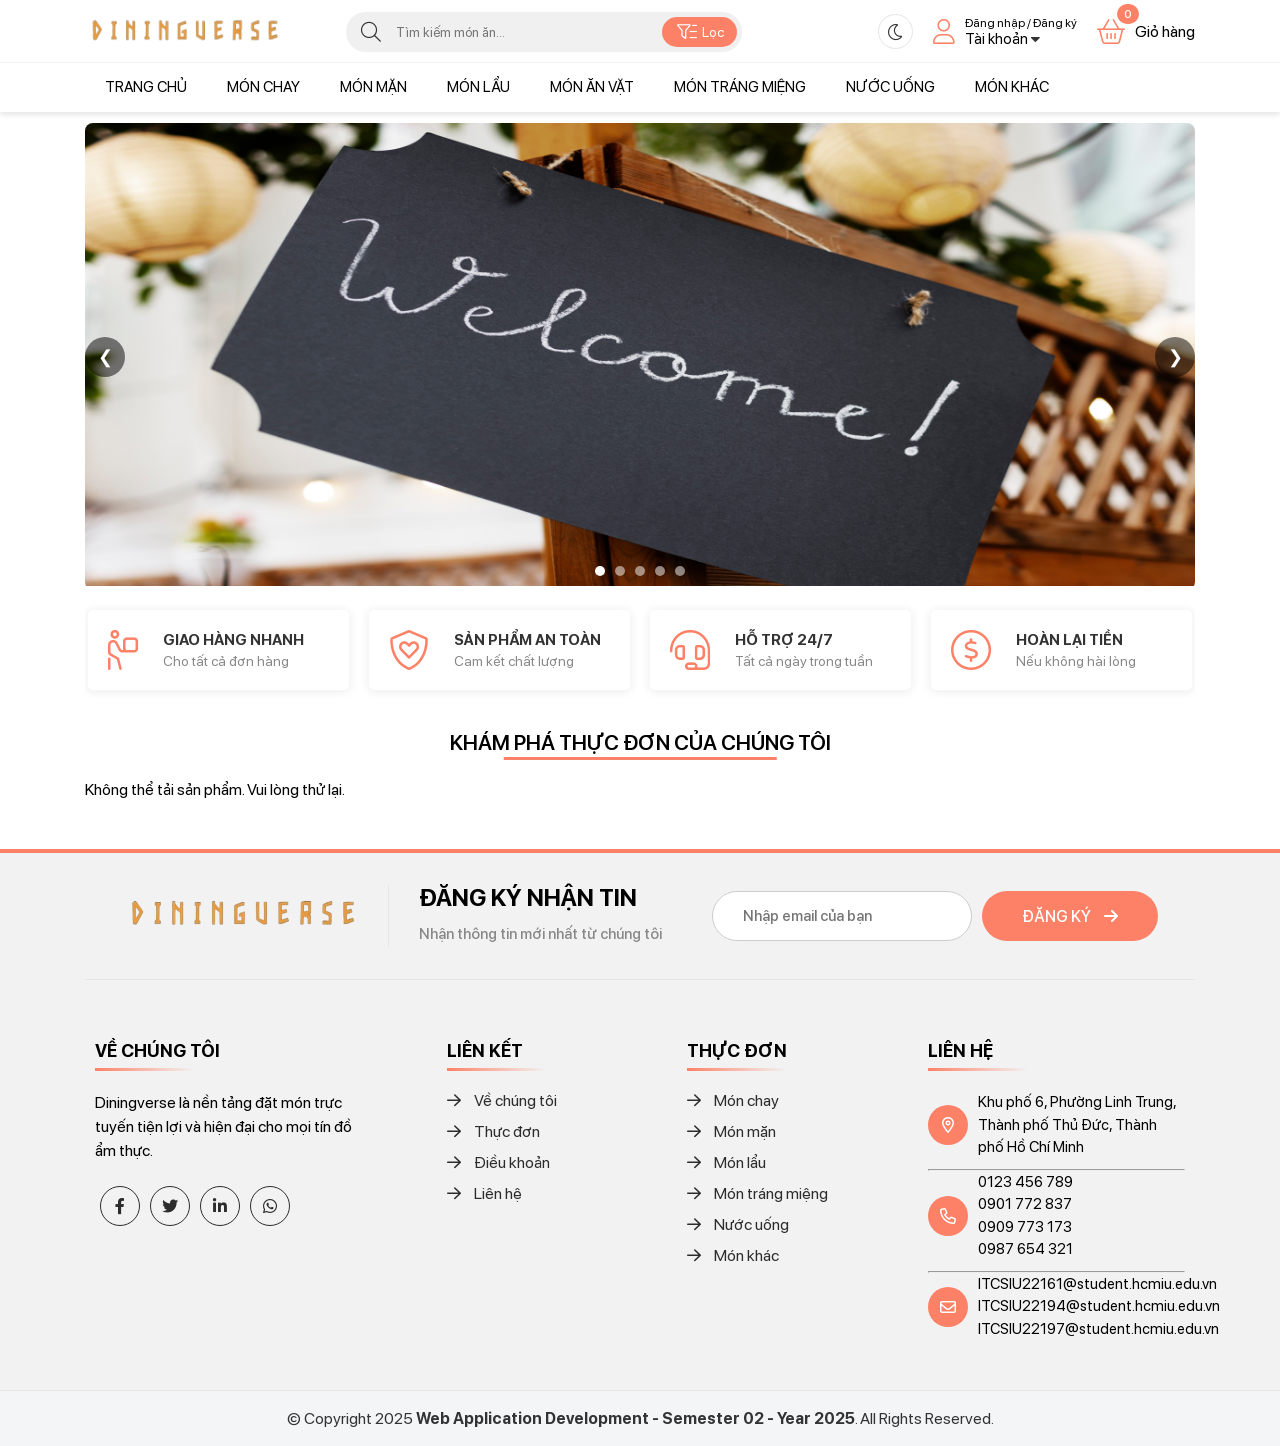
==== commit 69bfa489: "- idea 01 - add dark mode" ====
--- a/frontend/index.html
+++ b/frontend/index.html
@@ -11,6 +11,7 @@
   <link rel="stylesheet" href="./assets/css/main.css" />
   <link rel="stylesheet" href="./assets/css/home-responsive.css" />
   <link rel="stylesheet" href="./assets/css/toast-message.css" />
+  <link rel="stylesheet" href="./assets/css/dark-mode.css" />
   <link rel="stylesheet" href="./assets/font/font-awesome-pro-v6-6.2.0/css/all.min.css" />
 </head>
 
@@ -23,7 +24,7 @@
         <div class="header-middle-left">
           <div class="header-logo">
             <a href="">
-              <img src="./assets/img/res_logo_02.png" alt="" class="header-logo-img" />
+              <img src="./assets/img/res_logo_02-nobackground.png" alt="" class="header-logo-img" />
             </a>
           </div>
         </div>
@@ -49,6 +50,12 @@
         <!-- Account and Cart -->
         <div class="header-middle-right">
           <ul class="header-middle-right-list">
+            <li class="header-middle-right-item">
+              <button id="theme-toggle" class="theme-toggle-btn">
+                  <i class="fa-light fa-moon"></i>
+                  <i class="fa-light fa-sun"></i>
+              </button>
+            </li>
             <li class="header-middle-right-item dnone open" onclick="openSearchMb()">
               <div class="cart-icon-menu">
                 <i class="fa-light fa-magnifying-glass"></i>
@@ -791,6 +798,7 @@
   <script src="./js/checkout.js"></script>
   <script src="./js/toast-message.js"></script>
   <script src="./js/image_slider.js"></script>
+  <script src="./js/dark-mode.js"></script>
 </body>
 
 </html>
--- a/frontend/assets/css/dark-mode.css
+++ b/frontend/assets/css/dark-mode.css
@@ -0,0 +1,444 @@
+/* frontend/assets/css/dark-mode.css */
+
+/* Define light theme variables */
+:root {
+  --background-primary: #fff;
+  --background-secondary: #f5f5f5;
+  --background-tertiary: #f0f0f0;
+  --background-quaternary: #f2f2f2;
+  --background-highlight: #fff6ed;
+  
+  --text-primary: #333;
+  --text-secondary: #666;
+  --text-tertiary: #888;
+  --text-link: #2c2c2c;
+  --text-on-primary: #fff;
+
+  --border-primary: #e5e5e5;
+  --border-secondary: #eee;
+  --border-tertiary: #dae2e6;
+  
+  --primary-accent: #fd8166; /* orange/red */
+  --success-color: #27ae60;
+  --error-color: #f04e2e;
+
+  --shadow-color: rgba(0, 0, 0, 0.1);
+  --shadow-color-light: rgba(0, 0, 0, 0.03);
+  --shadow-color-inset: rgba(0, 0, 0, 0.05);
+
+  --modal-overlay: rgba(0, 0, 0, 0.6);
+}
+
+/* Define dark theme variables */
+body.dark-mode {
+  --background-primary: #121212;
+  --background-secondary: #1e1e1e;
+  --background-tertiary: #2a2a2a;
+  --background-quaternary: #242424;
+  --background-highlight: #3a2e28;
+  
+  --text-primary: #e0e0e0;
+  --text-secondary: #b0b0b0;
+  --text-tertiary: #999;
+  --text-link: #e0e0e0;
+  --text-on-primary: #fff;
+
+  --border-primary: #444;
+  --border-secondary: #333;
+  --border-tertiary: #555;
+  
+  --primary-accent: #fd8166;
+  --success-color: #27ae60;
+  --error-color: #f04e2e;
+
+  --shadow-color: rgba(0, 0, 0, 0.5);
+  --shadow-color-light: rgba(0, 0, 0, 0.1);
+  --shadow-color-inset: rgba(255, 255, 255, 0.05);
+
+  --modal-overlay: rgba(0, 0, 0, 0.8);
+}
+
+/* General Styles */
+body.dark-mode {
+  background-color: var(--background-primary);
+  color: var(--text-primary);
+}
+
+/* --- THEME TOGGLE BUTTON --- */
+.theme-toggle-btn {
+  background: transparent;
+  border: 1px solid var(--border-primary);
+  border-radius: 50%;
+  cursor: pointer;
+  width: 35px;
+  height: 35px;
+  display: flex;
+  align-items: center;
+  justify-content: center;
+}
+.theme-toggle-btn i {
+  color: var(--text-primary);
+  font-size: 18px !important;
+  margin: 0 !important;
+}
+
+#theme-toggle .fa-sun,
+.theme-toggle-btn .fa-sun {
+    display: none;
+}
+body.dark-mode #theme-toggle .fa-sun,
+body.dark-mode .theme-toggle-btn .fa-sun {
+    display: block;
+}
+body.dark-mode #theme-toggle .fa-moon,
+body.dark-mode .theme-toggle-btn .fa-moon {
+    display: none;
+}
+
+
+/* --- INDEX.HTML STYLES --- */
+body.dark-mode header,
+body.dark-mode .header-bottom,
+body.dark-mode .advanced-search {
+  background-color: var(--background-secondary);
+  box-shadow: 0 3px 5px 0 var(--shadow-color);
+}
+body.dark-mode .header-middle {
+  box-shadow: inset 0px -0.5px 0px var(--border-primary);
+}
+body.dark-mode .menu-link {
+  color: var(--text-primary);
+}
+body.dark-mode .auth-container, 
+body.dark-mode .header-middle-right-item > span {
+  color: var(--text-primary);
+}
+body.dark-mode .text-tk i {
+  color: var(--text-primary) !important;
+}
+body.dark-mode .form-search-input,
+body.dark-mode .search-btn,
+body.dark-mode #advanced-search-category-select,
+body.dark-mode .advanced-search-price input {
+  background-color: var(--background-tertiary);
+  color: var(--text-primary);
+  border-color: var(--border-secondary);
+}
+body.dark-mode .advanced-search span {
+  color: var(--text-primary);
+}
+body.dark-mode .home-service-item {
+  background-color: var(--background-secondary);
+  box-shadow: 0px 1px 9px 2px var(--shadow-color);
+}
+body.dark-mode .home-title {
+  color: var(--text-primary);
+}
+body.dark-mode .card-product {
+  background-color: var(--background-secondary);
+  border-color: var(--border-primary);
+}
+body.dark-mode .card-title-link {
+  color: var(--text-primary);
+}
+body.dark-mode .page-nav-item a {
+  color: var(--text-primary);
+  border-color: var(--text-primary);
+}
+body.dark-mode .page-nav-item.active a,
+body.dark-mode .page-nav-item a:hover {
+  background-color: var(--primary-accent);
+  color: var(--text-on-primary);
+  border-color: var(--primary-accent);
+}
+body.dark-mode .modal-container {
+  background-color: var(--background-secondary);
+  color: var(--text-primary);
+}
+body.dark-mode .modal {
+  background-color: var(--modal-overlay);
+}
+body.dark-mode .text-note {
+  background-color: var(--background-tertiary);
+  color: var(--text-primary);
+}
+body.dark-mode .form-control {
+  background-color: var(--background-tertiary);
+  color: var(--text-primary);
+  border-color: var(--border-primary);
+}
+body.dark-mode .form-close {
+  color: var(--text-on-primary);
+}
+body.dark-mode .change-login {
+  color: var(--text-secondary);
+}
+body.dark-mode .cart-container {
+  background-color: var(--background-secondary);
+}
+body.dark-mode .cart-header,
+body.dark-mode .cart-footer {
+  background-color: var(--background-secondary);
+  border-color: var(--border-primary);
+}
+body.dark-mode .cart-header-title {
+  color: var(--text-primary);
+}
+body.dark-mode .cart-close {
+  background-color: var(--background-secondary);
+  border-color: var(--text-primary);
+  color: var(--text-primary);
+}
+body.dark-mode .cart-item {
+  border-color: var(--border-primary);
+}
+body.dark-mode .cart-item-title, body.dark-mode .cart-total-price .text-tt {
+  color: var(--text-primary);
+}
+body.dark-mode button.them-mon {
+  background-color: var(--background-tertiary);
+  color: var(--text-primary);
+  border-color: var(--border-primary);
+}
+body.dark-mode .footer {
+  background-color: var(--background-quaternary);
+}
+body.dark-mode .footer-top {
+  border-color: var(--border-primary);
+}
+body.dark-mode .footer-top-subs-title {
+  color: var(--text-primary);
+}
+body.dark-mode .form-ground-input {
+  background-color: var(--background-tertiary);
+  color: var(--text-primary);
+  border-color: var(--border-primary);
+}
+body.dark-mode .widget-title, body.dark-mode .widget-row-col-content p, body.dark-mode .contact-content span {
+  color: var(--text-primary);
+}
+body.dark-mode .widget-social-item {
+  border-color: var(--text-primary);
+}
+body.dark-mode .widget-social-item i {
+  color: var(--text-primary);
+}
+body.dark-mode .widget-contact-item a {
+  color: var(--text-primary);
+}
+body.dark-mode .copyright-wrap {
+  background-color: var(--background-secondary);
+  color: var(--text-primary);
+  border-color: var(--border-primary);
+}
+body.dark-mode .checkout-page {
+  background-color: var(--background-primary);
+}
+body.dark-mode .checkout-header, body.dark-mode .checkout-row, body.dark-mode .checkout-col-right {
+  background-color: var(--background-secondary);
+  color: var(--text-primary);
+  border-color: var(--border-primary);
+}
+body.dark-mode .checkout-col-title {
+  border-color: var(--border-primary);
+  color: var(--text-primary);
+}
+body.dark-mode .type-order-btn {
+  background-color: var(--background-tertiary);
+  color: var(--text-secondary);
+}
+body.dark-mode .pick-date {
+  background: var(--background-tertiary);
+  color: var(--text-secondary);
+}
+body.dark-mode .note-order {
+  background-color: var(--background-highlight);
+  color: var(--text-primary);
+}
+body.dark-mode .priceFlx, body.dark-mode .policy-note {
+  color: var(--text-secondary);
+}
+
+/* FIX: Account info page background */
+body.dark-mode #account-user {
+  background-color: var(--background-primary);
+}
+body.dark-mode .main-account {
+  background-color: var(--background-secondary);
+  border-color: var(--border-tertiary);
+}
+/* END FIX */
+
+body.dark-mode .main-account-header {
+  border-color: var(--border-secondary);
+}
+body.dark-mode .order-history-group {
+  border-color: var(--border-primary);
+}
+
+/* FIX: Order history text colors */
+body.dark-mode .order-history-info h4 {
+  color: var(--text-primary);
+}
+body.dark-mode .order-history-note {
+  color: var(--text-secondary);
+}
+/* END FIX */
+
+body.dark-mode #order-history-detail, body.dark-mode .order-history-status-sp {
+  background-color: var(--background-tertiary);
+  color: var(--text-primary);
+}
+body.dark-mode .order-history-status-sp.complete, body.dark-mode .order-history-status-sp.no-complete {
+  color: var(--text-on-primary);
+}
+body.dark-mode .header-middle-right-menu {
+    background-color: var(--background-secondary);
+    border-color: var(--border-primary);
+}
+body.dark-mode .header-middle-right-menu li a {
+    color: var(--text-primary);
+}
+body.dark-mode .header-middle-right-menu li:hover {
+    background-color: var(--background-tertiary);
+}
+body.dark-mode .header-middle-right-menu .border {
+    border-top: 1px solid var(--border-primary);
+}
+
+/* --- ADMIN.HTML STYLES --- */
+body.dark-mode .header, body.dark-mode .sidebar {
+  background-color: var(--background-secondary);
+  border-color: var(--border-primary);
+}
+body.dark-mode .menu-icon {
+  color: var(--text-secondary);
+}
+body.dark-mode .sidebar-link {
+  color: var(--text-secondary);
+}
+body.dark-mode .sidebar-list-item.active {
+  color: var(--primary-accent);
+  background-color: var(--background-tertiary);
+}
+body.dark-mode .sidebar-list-item:hover {
+  background-color: var(--background-tertiary);
+}
+body.dark-mode .your-channel {
+  color: var(--text-primary);
+}
+body.dark-mode .content, body.dark-mode .section {
+  background-color: var(--background-primary);
+}
+body.dark-mode .page-title {
+  color: var(--text-on-primary);
+}
+body.dark-mode .cards .card-single {
+  background: var(--background-secondary);
+  box-shadow: inset 5px 5px 5px var(--shadow-color-inset), inset -5px -5px 5px var(--shadow-color-inset), 5px 5px 5px var(--shadow-color-inset), -5px -5px 5px var(--shadow-color-inset);
+}
+body.dark-mode .cards .card-single .box {
+  background-color: var(--background-secondary);
+  box-shadow: 0 10px 20px var(--shadow-color);
+  color: var(--text-primary);
+}
+body.dark-mode .cards .card-single .box h2,
+body.dark-mode .cards .card-single .box h3,
+body.dark-mode .cards .card-single .box p {
+  color: var(--text-primary);
+}
+body.dark-mode .cards .card-single:hover .box {
+  background: linear-gradient(45deg, var(--primary-accent), orange);
+}
+body.dark-mode .cards .card-single:hover .box h2,
+body.dark-mode .cards .card-single:hover .box h3,
+body.dark-mode .cards .card-single:hover .box p {
+    color: #fff;
+}
+body.dark-mode select,
+body.dark-mode #tinh-trang,
+body.dark-mode .form-control-date,
+body.dark-mode .search-btn,
+body.dark-mode .form-search-input {
+  background-color: var(--background-tertiary);
+  color: var(--text-primary);
+  border-color: var(--border-secondary);
+}
+body.dark-mode .list {
+  background-color: var(--background-secondary);
+  border-color: var(--border-primary);
+}
+body.dark-mode .list-info h4 {
+  color: var(--text-primary);
+}
+body.dark-mode .list-note {
+  color: var(--text-secondary);
+}
+body.dark-mode .btn-detail,
+body.dark-mode .btn-edit,
+body.dark-mode .admin-control-right button {
+  background-color: var(--background-tertiary);
+  color: var(--text-primary);
+}
+body.dark-mode .admin-control-right button:hover {
+    background-color: var(--primary-accent);
+    color: var(--text-on-primary);
+}
+body.dark-mode .table {
+  background-color: var(--background-secondary);
+}
+body.dark-mode thead td {
+  background: var(--background-tertiary);
+  color: var(--text-primary);
+}
+body.dark-mode tr {
+  border-color: var(--border-primary);
+  color: var(--text-primary);
+}
+body.dark-mode .order-statistical-item {
+  box-shadow: 0px 1px 5px 2px var(--shadow-color);
+}
+body.dark-mode .order-statistical-item-content-desc {
+  color: var(--text-tertiary);
+}
+body.dark-mode .modal.add-product .modal-container,
+body.dark-mode .modal.signup .modal-container,
+body.dark-mode .modal.detail-order .modal-container {
+  background-color: var(--background-secondary);
+}
+body.dark-mode .modal-container-title,
+body.dark-mode .form-title {
+  color: var(--text-primary);
+}
+body.dark-mode .modal-content-left {
+  border-color: var(--border-primary);
+}
+body.dark-mode .product-desc {
+  background-color: var(--background-tertiary);
+  color: var(--text-primary);
+}
+body.dark-mode .modal-detail-bottom {
+    border-color: var(--border-secondary);
+}
+body.dark-mode .detail-order-item-b {
+    background-color: var(--background-tertiary);
+}
+body.dark-mode .detail-order-item {
+    border-color: var(--border-secondary);
+}
+body.dark-mode .price-total .thanhtien {
+    color: var(--text-tertiary);
+}
+body.dark-mode #toast .toast {
+  background-color: var(--background-secondary);
+  box-shadow: 0 5px 8px rgba(0, 0, 0, 0.5);
+}
+body.dark-mode #toast .toast__title {
+  color: var(--text-primary);
+}
+body.dark-mode #toast .toast__msg {
+  color: var(--text-secondary);
+}
+body.dark-mode .access-denied-section {
+  color: var(--text-primary);
+}
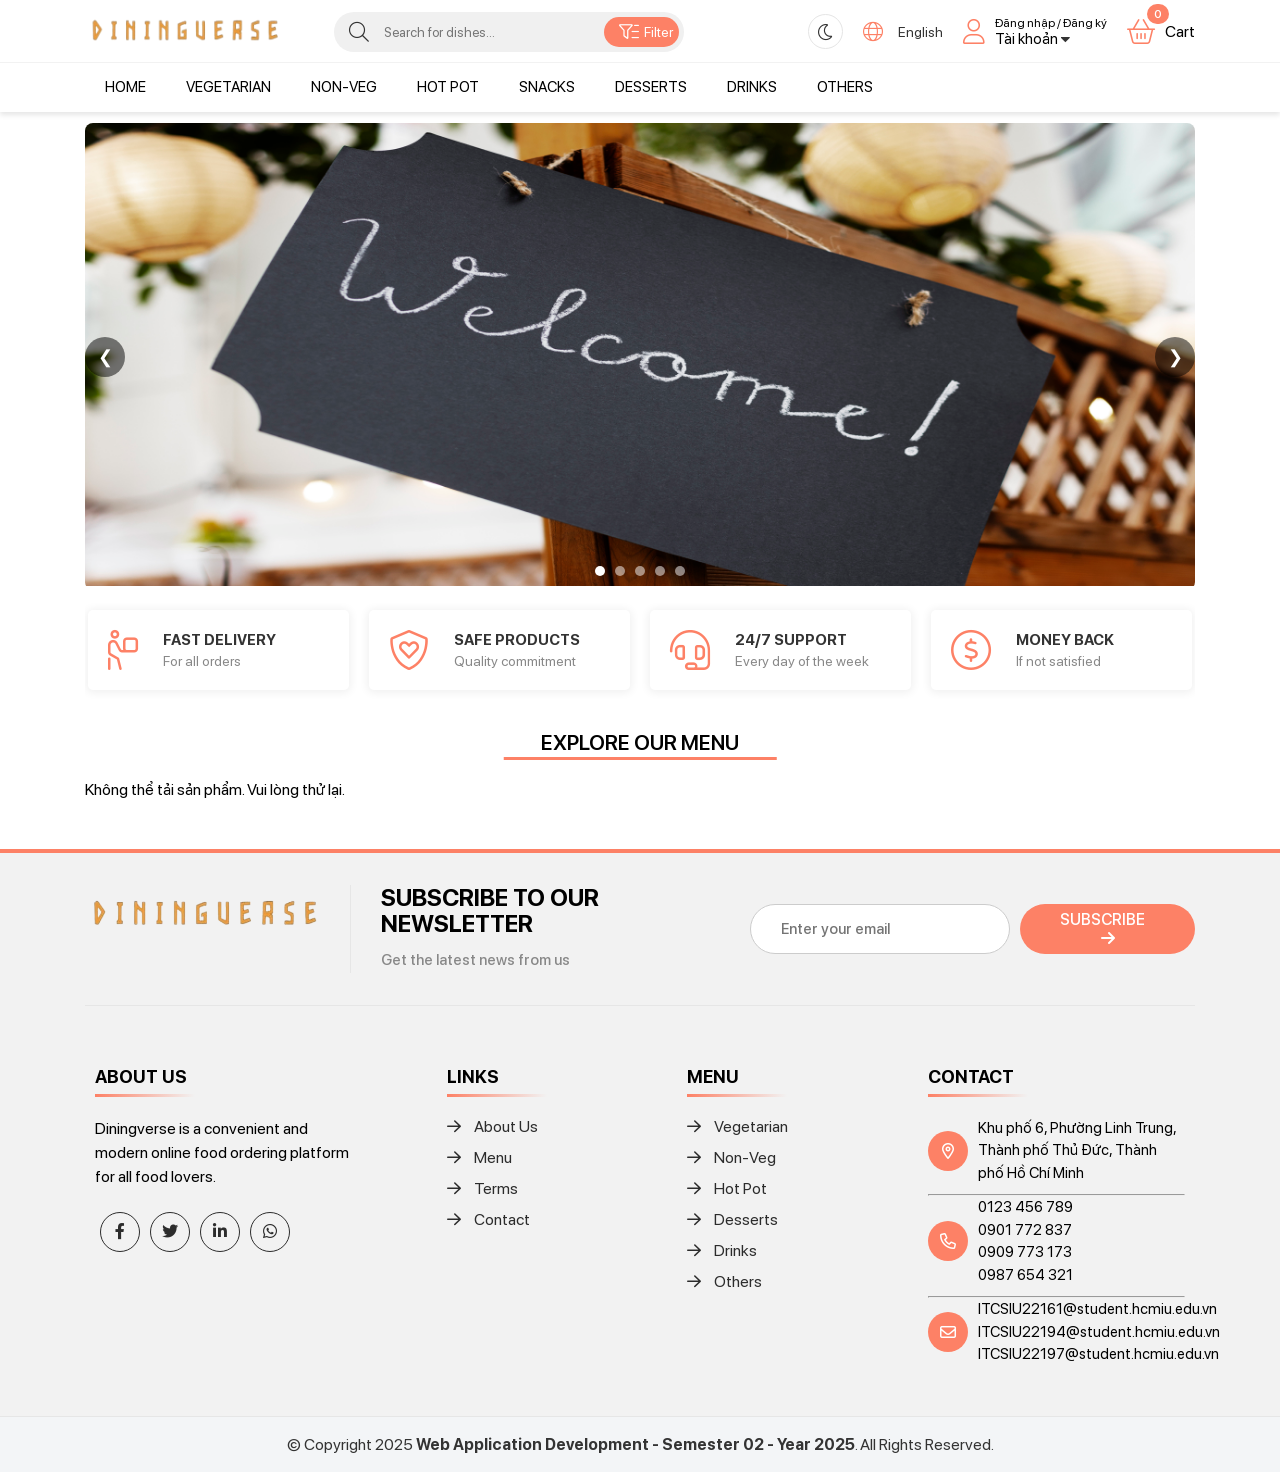
==== commit a9707d00: "commit - add dark mode - change db" ====
--- a/frontend/index.html
+++ b/frontend/index.html
@@ -7,7 +7,6 @@
   <meta name="viewport" content="width=device-width, initial-scale=1.0" />
   <title>Online Restaurant System</title>
   <link href="./assets/img/res_icon_01.png" rel="icon" type="image/png" />
-  <!-- <link href='./assets/img/favicon.png' rel='icon' type='image/png' /> -->
   <link rel="stylesheet" href="./assets/css/main.css" />
   <link rel="stylesheet" href="./assets/css/home-responsive.css" />
   <link rel="stylesheet" href="./assets/css/toast-message.css" />
@@ -39,10 +38,11 @@
                 type="text"
                 id="search-input"
                 class="form-search-input"
+                data-lang-placeholder="searchDishes"
                 placeholder="Tìm kiếm món ăn..."
               />
               <button class="filter-btn">
-                <i class="fa-light fa-filter-list"></i><span>Lọc</span>
+                <i class="fa-light fa-filter-list"></i><span data-lang="filter">Lọc</span>
               </button>
             </form>
           </div>
@@ -56,6 +56,12 @@
                   <i class="fa-light fa-sun"></i>
               </button>
             </li>
+            <li class="header-middle-right-item">
+                <a href="javascript:;" class="language-switcher" style="display: flex; align-items: center; color: var(--text-primary); text-decoration: none;">
+                    <i class="fa-light fa-globe" style="font-size: 20px !important;"></i>
+                    <span class="language-switcher-text" style="margin-left: 5px; font-size: 14px;">English</span>
+                </a>
+            </li>
             <li class="header-middle-right-item dnone open" onclick="openSearchMb()">
               <div class="cart-icon-menu">
                 <i class="fa-light fa-magnifying-glass"></i>
@@ -69,15 +75,15 @@
             <li class="header-middle-right-item dropdown open">
               <i class="fa-light fa-user"></i>
               <div class="auth-container">
-                <span class="text-dndk">Đăng nhập/ Đăng ký</span>
-                <span class="text-tk">Tài khoản <i class="fa-sharp fa-solid fa-caret-down"></i></span>
+                <span class="text-dndk" data-lang="loginRegister">Đăng nhập/ Đăng ký</span>
+                <span class="text-tk" data-lang="account">Tài khoản <i class="fa-sharp fa-solid fa-caret-down"></i></span>
               </div>
               <ul class="header-middle-right-menu">
                 <li>
-                  <a id="login" href="javascript:;"><i class="fa-light fa-right-to-bracket"></i> Đăng nhập</a>
+                  <a id="login" href="javascript:;"><i class="fa-light fa-right-to-bracket"></i> <span data-lang="login">Đăng nhập</span></a>
                 </li>
                 <li>
-                  <a id="signup" href="javascript:;"><i class="fa-light fa-user-plus"></i> Đăng ký</a>
+                  <a id="signup" href="javascript:;"><i class="fa-light fa-user-plus"></i> <span data-lang="signup">Đăng ký</span></a>
                 </li>
               </ul>
             </li>
@@ -86,7 +92,7 @@
                 <i class="fa-light fa-basket-shopping"></i>
                 <span class="count-product-cart">0</span>
               </div>
-              <span>Giỏ hàng</span>
+              <span data-lang="cart">Giỏ hàng</span>
             </li>
           </ul>
         </div>
@@ -99,28 +105,28 @@
     <div class="container">
       <ul class="menu-list">
         <li class="menu-list-item">
-          <a href="" class="menu-link">Trang chủ</a>
+          <a href="" class="menu-link" data-lang="home">Trang chủ</a>
         </li>
         <li class="menu-list-item" onclick="showCategory('Món chay')">
-          <a href="javascript:;" class="menu-link">Món chay</a>
+          <a href="javascript:;" class="menu-link" data-lang="vegDishes">Món chay</a>
         </li>
         <li class="menu-list-item" onclick="showCategory('Món mặn')">
-          <a href="javascript:;" class="menu-link">Món mặn</a>
+          <a href="javascript:;" class="menu-link" data-lang="nonVegDishes">Món mặn</a>
         </li>
         <li class="menu-list-item" onclick="showCategory('Món lẩu')">
-          <a href="javascript:;" class="menu-link">Món lẩu</a>
+          <a href="javascript:;" class="menu-link" data-lang="hotpotDishes">Món lẩu</a>
         </li>
         <li class="menu-list-item" onclick="showCategory('Món ăn vặt')">
-          <a href="javascript:;" class="menu-link">Món ăn vặt</a>
+          <a href="javascript:;" class="menu-link" data-lang="snackDishes">Món ăn vặt</a>
         </li>
         <li class="menu-list-item" onclick="showCategory('Món tráng miệng')">
-          <a href="javascript:;" class="menu-link">Món tráng miệng</a>
+          <a href="javascript:;" class="menu-link" data-lang="dessertDishes">Món tráng miệng</a>
         </li>
         <li class="menu-list-item" onclick="showCategory('Nước uống')">
-          <a href="javascript:;" class="menu-link">Nước uống</a>
+          <a href="javascript:;" class="menu-link" data-lang="drinkDishes">Nước uống</a>
         </li>
         <li class="menu-list-item" onclick="showCategory('Món khác')">
-          <a href="javascript:;" class="menu-link">Món khác</a>
+          <a href="javascript:;" class="menu-link" data-lang="otherDishes">Món khác</a>
         </li>
       </ul>
     </div>
@@ -130,33 +136,35 @@
   <div class="advanced-search">
       <div class="container">
         <div class="advanced-search-category">
-          <span>Phân loại </span>
+          <span data-lang="category">Phân loại </span>
           <select
             name=""
             id="advanced-search-category-select"
             onchange="searchProducts()"
           >
-            <option>Tất cả</option>
-            <option>Món chay</option>
-            <option>Món mặn</option>
-            <option>Món lẩu</option>
-            <option>Món ăn vặt</option>
-            <option>Món tráng miệng</option>
-            <option>Nước uống</option>
+            <option data-lang="all">Tất cả</option>
+            <option data-lang="vegDishes">Món chay</option>
+            <option data-lang="nonVegDishes">Món mặn</option>
+            <option data-lang="hotpotDishes">Món lẩu</option>
+            <option data-lang="snackDishes">Món ăn vặt</option>
+            <option data-lang="dessertDishes">Món tráng miệng</option>
+            <option data-lang="drinkDishes">Nước uống</option>
           </select>
         </div>
         <div class="advanced-search-price">
-          <span>Giá từ</span>
+          <span data-lang="priceFrom">Giá từ</span>
           <input
             type="number"
+            data-lang-placeholder="min"
             placeholder="tối thiểu"
             id="min-price"
             min="0"
             onchange="searchProducts()"
           />
-          <span>đến</span>
+          <span data-lang="to">đến</span>
           <input
             type="number"
+            data-lang-placeholder="max"
             placeholder="tối đa"
             id="max-price"
             min="0"
@@ -203,8 +211,8 @@
             <i class="fa-light fa-person-carry-box"></i>
           </div>
           <div class="home-service-item-content">
-            <h4 class="home-service-item-content-h">GIAO HÀNG NHANH</h4>
-            <p class="home-service-item-content-desc">Cho tất cả đơn hàng</p>
+            <h4 class="home-service-item-content-h" data-lang="fastDelivery">GIAO HÀNG NHANH</h4>
+            <p class="home-service-item-content-desc" data-lang="forAllOrders">Cho tất cả đơn hàng</p>
           </div>
         </div>
         <div class="home-service-item">
@@ -212,8 +220,8 @@
             <i class="fa-light fa-shield-heart"></i>
           </div>
           <div class="home-service-item-content">
-            <h4 class="home-service-item-content-h">SẢN PHẨM AN TOÀN</h4>
-            <p class="home-service-item-content-desc">Cam kết chất lượng</p>
+            <h4 class="home-service-item-content-h" data-lang="safeProducts">SẢN PHẨM AN TOÀN</h4>
+            <p class="home-service-item-content-desc" data-lang="qualityCommitment">Cam kết chất lượng</p>
           </div>
         </div>
         <div class="home-service-item">
@@ -221,8 +229,8 @@
             <i class="fa-light fa-headset"></i>
           </div>
           <div class="home-service-item-content">
-            <h4 class="home-service-item-content-h">HỖ TRỢ 24/7</h4>
-            <p class="home-service-item-content-desc">
+            <h4 class="home-service-item-content-h" data-lang="support247">HỖ TRỢ 24/7</h4>
+            <p class="home-service-item-content-desc" data-lang="allWeek">
               Tất cả ngày trong tuần
             </p>
           </div>
@@ -232,13 +240,13 @@
             <i class="fa-light fa-circle-dollar"></i>
           </div>
           <div class="home-service-item-content">
-            <h4 class="home-service-item-content-h">HOÀN LẠI TIỀN</h4>
-            <p class="home-service-item-content-desc">Nếu không hài lòng</p>
+            <h4 class="home-service-item-content-h" data-lang="moneyBack">HOÀN LẠI TIỀN</h4>
+            <p class="home-service-item-content-desc" data-lang="ifNotSatisfied">Nếu không hài lòng</p>
           </div>
         </div>
       </div>
       <div class="home-title-block" id="home-title">
-        <h2 class="home-title">Khám phá thực đơn của chúng tôi</h2>
+        <h2 class="home-title" data-lang="exploreMenu">Khám phá thực đơn của chúng tôi</h2>
       </div>
       <div class="home-products" id="home-products"></div>
       <div class="page-nav">
@@ -248,30 +256,32 @@
     <div class="container" id="account-user">
       <div class="main-account">
         <div class="main-account-header">
-          <h3>Thông tin tài khoản của bạn</h3>
-          <p>Quản lý thông tin để bảo mật tài khoản</p>
+          <h3 data-lang="yourAccountInfo">Thông tin tài khoản của bạn</h3>
+          <p data-lang="manageInfoToSecure">Quản lý thông tin để bảo mật tài khoản</p>
         </div>
         <div class="main-account-body">
           <div class="main-account-body-col">
             <form action="" class="info-user">
               <div class="form-group">
-                <label for="infoname" class="form-label">Họ và tên</label>
+                <label for="infoname" class="form-label" data-lang="fullName">Họ và tên</label>
                 <input class="form-control" type="text" name="infoname" id="infoname" placeholder="" />
               </div>
               <div class="form-group">
-                <label for="infophone" class="form-label">Số điện thoại</label>
+                <label for="infophone" class="form-label" data-lang="phoneNumber">Số điện thoại</label>
                 <input class="form-control" type="text" name="infophone" id="infophone" disabled="true"
                   placeholder="" />
               </div>
               <div class="form-group">
                 <label for="infoemail" class="form-label">Email</label>
                 <input class="form-control" type="email" name="infoemail" id="infoemail"
+                  data-lang-placeholder="addYourEmail"
                   placeholder="Thêm địa chỉ email của bạn" />
                 <span class="inforemail-error form-message"></span>
               </div>
               <div class="form-group">
-                <label for="infoaddress" class="form-label">Địa chỉ</label>
+                <label for="infoaddress" class="form-label" data-lang="recipientAddress">Địa chỉ</label>
                 <input class="form-control" type="text" name="infoaddress" id="infoaddress"
+                  data-lang-placeholder="addYourAddress"
                   placeholder="Thêm địa chỉ giao hàng của bạn" />
               </div>
             </form>
@@ -279,20 +289,23 @@
           <div class="main-account-body-col">
             <form action="" class="change-password">
               <div class="form-group">
-                <label for="" class="form-label w60">Mật khẩu hiện tại</label>
+                <label for="" class="form-label w60" data-lang="currentPassword">Mật khẩu hiện tại</label>
                 <input class="form-control" type="password" name="" id="password-cur-info"
+                  data-lang-placeholder="enterCurrentPass"
                   placeholder="Nhập mật khẩu hiện tại" />
                 <span class="password-cur-info-error form-message"></span>
               </div>
               <div class="form-group">
-                <label for="" class="form-label w60">Mật khẩu mới </label>
+                <label for="" class="form-label w60" data-lang="newPassword">Mật khẩu mới </label>
                 <input class="form-control" type="password" name="" id="password-after-info"
+                  data-lang-placeholder="enterNewPass"
                   placeholder="Nhập mật khẩu mới" />
                 <span class="password-after-info-error form-message"></span>
               </div>
               <div class="form-group">
-                <label for="" class="form-label w60">Xác nhận mật khẩu mới</label>
+                <label for="" class="form-label w60" data-lang="confirmNewPass">Xác nhận mật khẩu mới</label>
                 <input class="form-control" type="password" name="" id="password-comfirm-info"
+                  data-lang-placeholder="reEnterNewPass"
                   placeholder="Nhập lại mật khẩu mới" />
                 <span class="password-after-comfirm-error form-message"></span>
               </div>
@@ -301,12 +314,12 @@
           <div class="main-account-body-row">
             <div>
               <button id="save-info-user" onclick="changeInformation()">
-                <i class="fa-regular fa-floppy-disk"></i> Lưu thay đổi
+                <i class="fa-regular fa-floppy-disk"></i> <span data-lang="saveChanges">Lưu thay đổi</span>
               </button>
             </div>
             <div>
               <button id="save-password" onclick="changePassword()">
-                <i class="fa-regular fa-key"></i> Đổi mật khẩu
+                <i class="fa-regular fa-key"></i> <span data-lang="changePassword">Đổi mật khẩu</span>
               </button>
             </div>
           </div>
@@ -316,8 +329,8 @@
     <div class="container" id="order-history">
       <div class="main-account">
         <div class="main-account-header">
-          <h3>Quản lý đơn hàng của bạn</h3>
-          <p>Xem chi tiết, trạng thái của những đơn hàng đã đặt.</p>
+          <h3 data-lang="manageYourOrders">Quản lý đơn hàng của bạn</h3>
+          <p data-lang="viewOrderDetails">Xem chi tiết, trạng thái của những đơn hàng đã đặt.</p>
         </div>
         <div class="main-account-body">
           <div class="order-history-section"></div>
@@ -341,69 +354,69 @@
       </button>
       <div class="forms mdl-cnt">
         <div class="form-content sign-up">
-          <h3 class="form-title">Đăng ký tài khoản</h3>
-          <p class="form-description">
+          <h3 class="form-title" data-lang="createAccount">Đăng ký tài khoản</h3>
+          <p class="form-description" data-lang="signupForDeals">
             Đăng ký thành viên để mua hàng và nhận những ưu đãi đặc biệt từ
             chúng tôi
           </p>
           <form action="" class="signup-form">
             <div class="form-group">
-              <label for="fullname" class="form-label">Tên đầy đủ</label>
-              <input id="fullname" name="fullname" type="text" placeholder="VD: Minh Trí" class="form-control" />
+              <label for="fullname" class="form-label" data-lang="fullName">Tên đầy đủ</label>
+              <input id="fullname" name="fullname" type="text" data-lang-placeholder="enterFullName" placeholder="VD: Minh Trí" class="form-control" />
               <span class="form-message-name form-message"></span>
             </div>
             <div class="form-group">
-              <label for="phone" class="form-label">Số điện thoại</label>
-              <input id="phone" name="phone" type="text" placeholder="Nhập số điện thoại" class="form-control" />
+              <label for="phone" class="form-label" data-lang="phoneNumber">Số điện thoại</label>
+              <input id="phone" name="phone" type="text" data-lang-placeholder="enterPhone" placeholder="Nhập số điện thoại" class="form-control" />
               <span class="form-message-phone form-message"></span>
             </div>
             <div class="form-group">
-              <label for="password" class="form-label">Mật khẩu</label>
-              <input id="password" name="password" type="password" placeholder="Nhập mật khẩu" class="form-control" />
+              <label for="password" class="form-label" data-lang="newPassword">Mật khẩu</label>
+              <input id="password" name="password" type="password" data-lang-placeholder="enterPassword" placeholder="Nhập mật khẩu" class="form-control" />
               <span class="form-message-password form-message"></span>
             </div>
             <div class="form-group">
-              <label for="password_confirmation" class="form-label">Nhập lại mật khẩu</label>
-              <input id="password_confirmation" name="password_confirmation" placeholder="Nhập lại mật khẩu"
+              <label for="password_confirmation" class="form-label" data-lang="confirmNewPass">Nhập lại mật khẩu</label>
+              <input id="password_confirmation" name="password_confirmation" data-lang-placeholder="reEnterPassword" placeholder="Nhập lại mật khẩu"
                 type="password" class="form-control" />
               <span class="form-message-password-confi form-message"></span>
             </div>
             <div class="form-group">
               <input class="checkbox" name="checkbox" required="" type="checkbox" id="checkbox-signup" />
-              <label for="checkbox-signup" class="form-checkbox">Tôi đồng ý với
-                <a href="#" title="chính sách trang web" target="_blank">chính sách trang web</a></label>
+              <label for="checkbox-signup" class="form-checkbox" data-lang="agreePolicy">Tôi đồng ý với
+                <a href="#" title="chính sách trang web" target="_blank" data-lang="websitePolicy">chính sách trang web</a></label>
               <p class="form-message-checkbox form-message"></p>
             </div>
-            <button class="form-submit" id="signup-button">Đăng ký</button>
+            <button class="form-submit" id="signup-button" data-lang="signup">Đăng ký</button>
           </form>
           <p class="change-login">
-            Bạn đã có tài khoản ?
-            <a href="javascript:;" class="login-link">Đăng nhập ngay</a>
+            <span data-lang="alreadyHaveAccount">Bạn đã có tài khoản ?</span>
+            <a href="javascript:;" class="login-link" data-lang="loginNow">Đăng nhập ngay</a>
           </p>
         </div>
         <div class="form-content login">
-          <h3 class="form-title">Đăng nhập tài khoản</h3>
-          <p class="form-description">
+          <h3 class="form-title" data-lang="loginAccount">Đăng nhập tài khoản</h3>
+          <p class="form-description" data-lang="loginForDeals">
             Đăng nhập thành viên để mua hàng và nhận những ưu đãi đặc biệt từ
             chúng tôi
           </p>
           <form action="" class="login-form">
             <div class="form-group">
-              <label for="phone" class="form-label">Số điện thoại</label>
-              <input id="phone-login" name="phone" type="text" placeholder="Nhập số điện thoại" class="form-control" />
+              <label for="phone" class="form-label" data-lang="phoneNumber">Số điện thoại</label>
+              <input id="phone-login" name="phone" type="text" data-lang-placeholder="enterPhone" placeholder="Nhập số điện thoại" class="form-control" />
               <span class="form-message phonelog"></span>
             </div>
             <div class="form-group">
-              <label for="password" class="form-label">Mật khẩu</label>
-              <input id="password-login" name="password" type="password" placeholder="Nhập mật khẩu"
+              <label for="password" class="form-label" data-lang="newPassword">Mật khẩu</label>
+              <input id="password-login" name="password" type="password" data-lang-placeholder="enterPassword" placeholder="Nhập mật khẩu"
                 class="form-control" />
               <span class="form-message-check-login form-message"></span>
             </div>
-            <button class="form-submit" id="login-button">Đăng nhập</button>
+            <button class="form-submit" id="login-button" data-lang="login">Đăng nhập</button>
           </form>
           <p class="change-login">
-            Bạn chưa có tài khoản ?
-            <a href="javascript:;" class="signup-link">Đăng kí ngay</a>
+            <span data-lang="noAccountYet">Bạn chưa có tài khoản ?</span>
+            <a href="javascript:;" class="signup-link" data-lang="signupNow">Đăng kí ngay</a>
           </p>
         </div>
       </div>
@@ -415,7 +428,7 @@
     <div class="cart-container">
       <div class="cart-header">
         <h3 class="cart-header-title">
-          <i class="fa-regular fa-basket-shopping-simple"></i> Giỏ hàng
+          <i class="fa-regular fa-basket-shopping-simple"></i> <span data-lang="shoppingCart">Giỏ hàng</span>
         </h3>
         <button class="cart-close" onclick="closeCart()">
           <i class="fa-sharp fa-solid fa-xmark"></i>
@@ -424,20 +437,20 @@
       <div class="cart-body">
         <div class="gio-hang-trong">
           <i class="fa-thin fa-cart-xmark"></i>
-          <p>Không có sản phẩm nào trong giỏ hàng của bạn</p>
+          <p data-lang="noItemsInCart">Không có sản phẩm nào trong giỏ hàng của bạn</p>
         </div>
         <ul class="cart-list"></ul>
       </div>
       <div class="cart-footer">
         <div class="cart-total-price">
-          <p class="text-tt">Tổng tiền:</p>
+          <p class="text-tt" data-lang="totalAmount">Tổng tiền:</p>
           <p class="text-price">0đ</p>
         </div>
         <div class="cart-footer-payment">
           <button class="them-mon">
-            <i class="fa-regular fa-plus"></i> Thêm món
+            <i class="fa-regular fa-plus"></i> <span data-lang="addMoreItems">Thêm món</span>
           </button>
-          <button class="thanh-toan disabled">Thanh toán</button>
+          <button class="thanh-toan disabled" data-lang="checkout">Thanh toán</button>
         </div>
       </div>
     </div>
@@ -445,7 +458,7 @@
 
   <div class="modal detail-order">
     <div class="modal-container mdl-cnt">
-      <h3 class="modal-container-title">Thông tin đơn hàng</h3>
+      <h3 class="modal-container-title" data-lang="orderInfo">Thông tin đơn hàng</h3>
       <button class="form-close" onclick="closeModal()">
         <i class="fa-regular fa-xmark"></i>
       </button>
@@ -463,15 +476,15 @@
           </div>
           <div class="footer-top-subbox">
             <div class="footer-top-subs">
-              <h2 class="footer-top-subs-title">Đăng ký nhận tin</h2>
-              <p class="footer-top-subs-text">
+              <h2 class="footer-top-subs-title" data-lang="subscribeNewsletter">Đăng ký nhận tin</h2>
+              <p class="footer-top-subs-text" data-lang="getLatestNews">
                 Nhận thông tin mới nhất từ chúng tôi
               </p>
             </div>
             <form class="form-ground">
-              <input type="email" class="form-ground-input" placeholder="Nhập email của bạn" />
+              <input type="email" class="form-ground-input" data-lang-placeholder="enterYourEmail" placeholder="Nhập email của bạn" />
               <button class="form-ground-btn">
-                <span>ĐĂNG KÝ</span>
+                <span data-lang="subscribe">ĐĂNG KÝ</span>
                 <i class="fa-solid fa-arrow-right"></i>
               </button>
             </form>
@@ -484,9 +497,9 @@
         <div class="widget-row">
           <!-- Row 01 -->
           <div class="widget-row-col-1">
-            <h3 class="widget-title">Về chúng tôi</h3>
+            <h3 class="widget-title" data-lang="aboutUs">Về chúng tôi</h3>
             <div class="widget-row-col-content">
-              <p>
+              <p data-lang="aboutUsText">
                 Diningverse là nền tảng đặt món trực tuyến tiện lợi và hiện đại cho mọi tín đồ ẩm thực.
               </p>
             </div>
@@ -514,77 +527,77 @@
             </div>
           </div>
           <div class="widget-row-col">
-            <h3 class="widget-title">Liên kết</h3>
+            <h3 class="widget-title" data-lang="links">Liên kết</h3>
             <ul class="widget-contact">
               <li class="widget-contact-item">
                 <a href="">
                   <i class="fa-regular fa-arrow-right"></i>
-                  <span>Về chúng tôi</span>
-                </a>
-              </li>
-              <li class="widget-contact-item">
-                <a href="">
-                  <i class="fa-regular fa-arrow-right"></i>
-                  <span>Thực đơn</span>
-                </a>
-              </li>
-              <li class="widget-contact-item">
-                <a href="">
-                  <i class="fa-regular fa-arrow-right"></i>
-                  <span>Điều khoản</span>
-                </a>
-              </li>
-              <li class="widget-contact-item">
-                <a href="">
-                  <i class="fa-regular fa-arrow-right"></i>
-                  <span>Liên hệ</span>
+                  <span data-lang="aboutUs">Về chúng tôi</span>
+                </a>
+              </li>
+              <li class="widget-contact-item">
+                <a href="">
+                  <i class="fa-regular fa-arrow-right"></i>
+                  <span data-lang="menu">Thực đơn</span>
+                </a>
+              </li>
+              <li class="widget-contact-item">
+                <a href="">
+                  <i class="fa-regular fa-arrow-right"></i>
+                  <span data-lang="terms">Điều khoản</span>
+                </a>
+              </li>
+              <li class="widget-contact-item">
+                <a href="">
+                  <i class="fa-regular fa-arrow-right"></i>
+                  <span data-lang="contact">Liên hệ</span>
                 </a>
               </li>
             </ul>
           </div>
           <div class="widget-row-col">
-            <h3 class="widget-title">Thực đơn</h3>
+            <h3 class="widget-title" data-lang="menu">Thực đơn</h3>
             <ul class="widget-contact">
               <li class="widget-contact-item">
                 <a href="">
                   <i class="fa-regular fa-arrow-right"></i>
-                  <span>Món chay</span>
-                </a>
-              </li>
-              <li class="widget-contact-item">
-                <a href="">
-                  <i class="fa-regular fa-arrow-right"></i>
-                  <span>Món mặn</span>
-                </a>
-              </li>
-              <li class="widget-contact-item">
-                <a href="">
-                  <i class="fa-regular fa-arrow-right"></i>
-                  <span>Món lẩu</span>
-                </a>
-              </li>
-              <li class="widget-contact-item">
-                <a href="">
-                  <i class="fa-regular fa-arrow-right"></i>
-                  <span>Món tráng miệng</span>
-                </a>
-              </li>
-              <li class="widget-contact-item">
-                <a href="">
-                  <i class="fa-regular fa-arrow-right"></i>
-                  <span>Nước uống</span>
-                </a>
-              </li>
-              <li class="widget-contact-item">
-                <a href="">
-                  <i class="fa-regular fa-arrow-right"></i>
-                  <span>Món khác</span>
+                  <span data-lang="vegDishes">Món chay</span>
+                </a>
+              </li>
+              <li class="widget-contact-item">
+                <a href="">
+                  <i class="fa-regular fa-arrow-right"></i>
+                  <span data-lang="nonVegDishes">Món mặn</span>
+                </a>
+              </li>
+              <li class="widget-contact-item">
+                <a href="">
+                  <i class="fa-regular fa-arrow-right"></i>
+                  <span data-lang="hotpotDishes">Món lẩu</span>
+                </a>
+              </li>
+              <li class="widget-contact-item">
+                <a href="">
+                  <i class="fa-regular fa-arrow-right"></i>
+                  <span data-lang="dessertDishes">Món tráng miệng</span>
+                </a>
+              </li>
+              <li class="widget-contact-item">
+                <a href="">
+                  <i class="fa-regular fa-arrow-right"></i>
+                  <span data-lang="drinkDishes">Nước uống</span>
+                </a>
+              </li>
+              <li class="widget-contact-item">
+                <a href="">
+                  <i class="fa-regular fa-arrow-right"></i>
+                  <span data-lang="otherDishes">Món khác</span>
                 </a>
               </li>
             </ul>
           </div>
           <div class="widget-row-col-1">
-            <h3 class="widget-title">Liên hệ</h3>
+            <h3 class="widget-title" data-lang="contact">Liên hệ</h3>
             <div class="contact">
               <div class="contact-item">
                 <div class="contact-item-icon">
@@ -653,15 +666,15 @@
           <i class="fa-regular fa-chevron-left"></i>
         </button>
       </div>
-      <h2 class="checkout-title">Thanh toán</h2>
+      <h2 class="checkout-title" data-lang="checkout">Thanh toán</h2>
     </div>
     <main class="checkout-section container">
       <div class="checkout-col-left">
         <div class="checkout-row">
-          <div class="checkout-col-title">Thông tin đơn hàng</div>
+          <div class="checkout-col-title" data-lang="orderInfo">Thông tin đơn hàng</div>
           <div class="checkout-col-content">
             <div class="content-group">
-              <p class="checkout-content-label">Hình thức giao nhận</p>
+              <p class="checkout-content-label" data-lang="deliveryMethod">Hình thức giao nhận</p>
               <div class="checkout-type-order">
                 <button class="type-order-btn active" id="giaotannoi">
                   <i class="fa-duotone fa-moped" style="
@@ -669,7 +682,7 @@
                         --fa-primary-color: dodgerblue;
                         --fa-secondary-color: #ffb100;
                       "></i>
-                  Giao tận nơi
+                  <span data-lang="delivery">Giao tận nơi</span>
                 </button>
                 <button class="type-order-btn" id="tudenlay">
                   <i class="fa-duotone fa-box-heart" style="
@@ -677,23 +690,23 @@
                         --fa-primary-color: pink;
                         --fa-secondary-color: palevioletred;
                       "></i>
-                  Tự đến lấy
+                  <span data-lang="pickup">Tự đến lấy</span>
                 </button>
               </div>
             </div>
             <div class="content-group">
-              <p class="checkout-content-label">Ngày giao hàng</p>
+              <p class="checkout-content-label" data-lang="deliveryDate">Ngày giao hàng</p>
               <div class="date-order"></div>
             </div>
             <div class="content-group chk-ship" id="giaotannoi-group">
-              <p class="checkout-content-label">Thời gian giao hàng</p>
+              <p class="checkout-content-label" data-lang="deliveryTime">Thời gian giao hàng</p>
               <div class="delivery-time">
                 <input type="radio" name="giaongay" id="giaongay" class="radio" />
-                <label for="giaongay">Giao ngay khi xong</label>
+                <label for="giaongay" data-lang="deliverASAP">Giao ngay khi xong</label>
               </div>
               <div class="delivery-time">
                 <input type="radio" name="giaongay" id="deliverytime" class="radio" />
-                <label for="deliverytime">Giao vào giờ</label>
+                <label for="deliverytime" data-lang="deliverAtTime">Giao vào giờ</label>
                 <select class="choise-time">
                   <option data-hours="08" value="08:00" selected="selected">
                     08:00 - 09:00
@@ -728,7 +741,7 @@
               </div>
             </div>
             <div class="content-group" id="tudenlay-group">
-              <p class="checkout-content-label">Lấy hàng tại chi nhánh</p>
+              <p class="checkout-content-label" data-lang="pickupAtBranch">Lấy hàng tại chi nhánh</p>
               <div class="delivery-time">
                 <input type="radio" name="chinhanh" id="chinhanh-1" class="radio" />
                 <label for="chinhanh-1">Khu phố 6, Phường Linh Trung, Thành phố Thủ Đức, Thành phố
@@ -740,28 +753,28 @@
               </div>
             </div>
             <div class="content-group">
-              <p class="checkout-content-label">Ghi chú đơn hàng</p>
-              <textarea type="text" class="note-order" placeholder="Nhập ghi chú"></textarea>
+              <p class="checkout-content-label" data-lang="orderNotes">Ghi chú đơn hàng</p>
+              <textarea type="text" class="note-order" data-lang-placeholder="notePlaceholder" placeholder="Nhập ghi chú"></textarea>
             </div>
           </div>
         </div>
         <div class="checkout-row">
-          <div class="checkout-col-title">Thông tin người nhận</div>
+          <div class="checkout-col-title" data-lang="recipientInfo">Thông tin người nhận</div>
           <div class="checkout-col-content">
             <div class="content-group">
               <form action="" class="info-nhan-hang">
                 <div class="form-group">
-                  <input id="tennguoinhan" name="tennguoinhan" type="text" placeholder="Tên người nhận"
+                  <input id="tennguoinhan" name="tennguoinhan" type="text" data-lang-placeholder="recipientName" placeholder="Tên người nhận"
                     class="form-control" />
                   <span class="form-message"></span>
                 </div>
                 <div class="form-group">
-                  <input id="sdtnhan" name="sdtnhan" type="text" placeholder="Số điện thoại nhận hàng"
+                  <input id="sdtnhan" name="sdtnhan" type="text" data-lang-placeholder="recipientPhone" placeholder="Số điện thoại nhận hàng"
                     class="form-control" />
                   <span class="form-message"></span>
                 </div>
                 <div class="form-group">
-                  <input id="diachinhan" name="diachinhan" type="text" placeholder="Địa chỉ nhận hàng"
+                  <input id="diachinhan" name="diachinhan" type="text" data-lang-placeholder="recipientAddress" placeholder="Địa chỉ nhận hàng"
                     class="form-control chk-ship" />
                   <span class="form-message"></span>
                 </div>
@@ -771,28 +784,30 @@
         </div>
       </div>
       <div class="checkout-col-right">
-        <p class="checkout-content-label">Đơn hàng</p>
+        <p class="checkout-content-label" data-lang="orderSummary">Đơn hàng</p>
         <div class="bill-total" id="list-order-checkout"></div>
         <div class="bill-payment">
           <div class="total-bill-order"></div>
           <div class="policy-note">
-            Bằng việc bấm vào nút “Đặt hàng”, tôi đồng ý với
-            <a href="#" target="_blank">chính sách hoạt động</a>
+            <span data-lang="byClickingOrder">Bằng việc bấm vào nút “Đặt hàng”, tôi đồng ý với</span>
+            <a href="#" target="_blank" data-lang="operatingPolicy">chính sách hoạt động</a>
             của chúng tôi.
           </div>
         </div>
         <div class="total-checkout">
-          <div class="text">Tổng tiền</div>
+          <div class="text" data-lang="totalAmount">Tổng tiền</div>
           <div class="price-bill">
             <div class="price-final" id="checkout-cart-price-final">0</div>
           </div>
         </div>
-        <button class="complete-checkout-btn">Đặt hàng</button>
+        <button class="complete-checkout-btn" data-lang="placeOrder">Đặt hàng</button>
       </div>
     </main>
   </div>
   <div id="toast"></div>
 
+  <script src="./js/translations.js"></script>
+  <script src="./js/language.js"></script>
   <script src="./js/apiService.js"></script>
   <script src="./js/main.js"></script>
   <script src="./js/checkout.js"></script>
--- a/frontend/assets/css/dark-mode.css
+++ b/frontend/assets/css/dark-mode.css
@@ -110,7 +110,8 @@
   color: var(--text-primary);
 }
 body.dark-mode .auth-container, 
-body.dark-mode .header-middle-right-item > span {
+body.dark-mode .header-middle-right-item > span,
+body.dark-mode .language-switcher {
   color: var(--text-primary);
 }
 body.dark-mode .text-tk i {
@@ -181,6 +182,14 @@
   background-color: var(--background-secondary);
   border-color: var(--border-primary);
 }
+
+/* FIX: Product detail modal footer */
+body.dark-mode .modal-footer {
+  background-color: var(--background-secondary);
+  border-top-color: var(--border-primary);
+}
+/* END FIX */
+
 body.dark-mode .cart-header-title {
   color: var(--text-primary);
 }
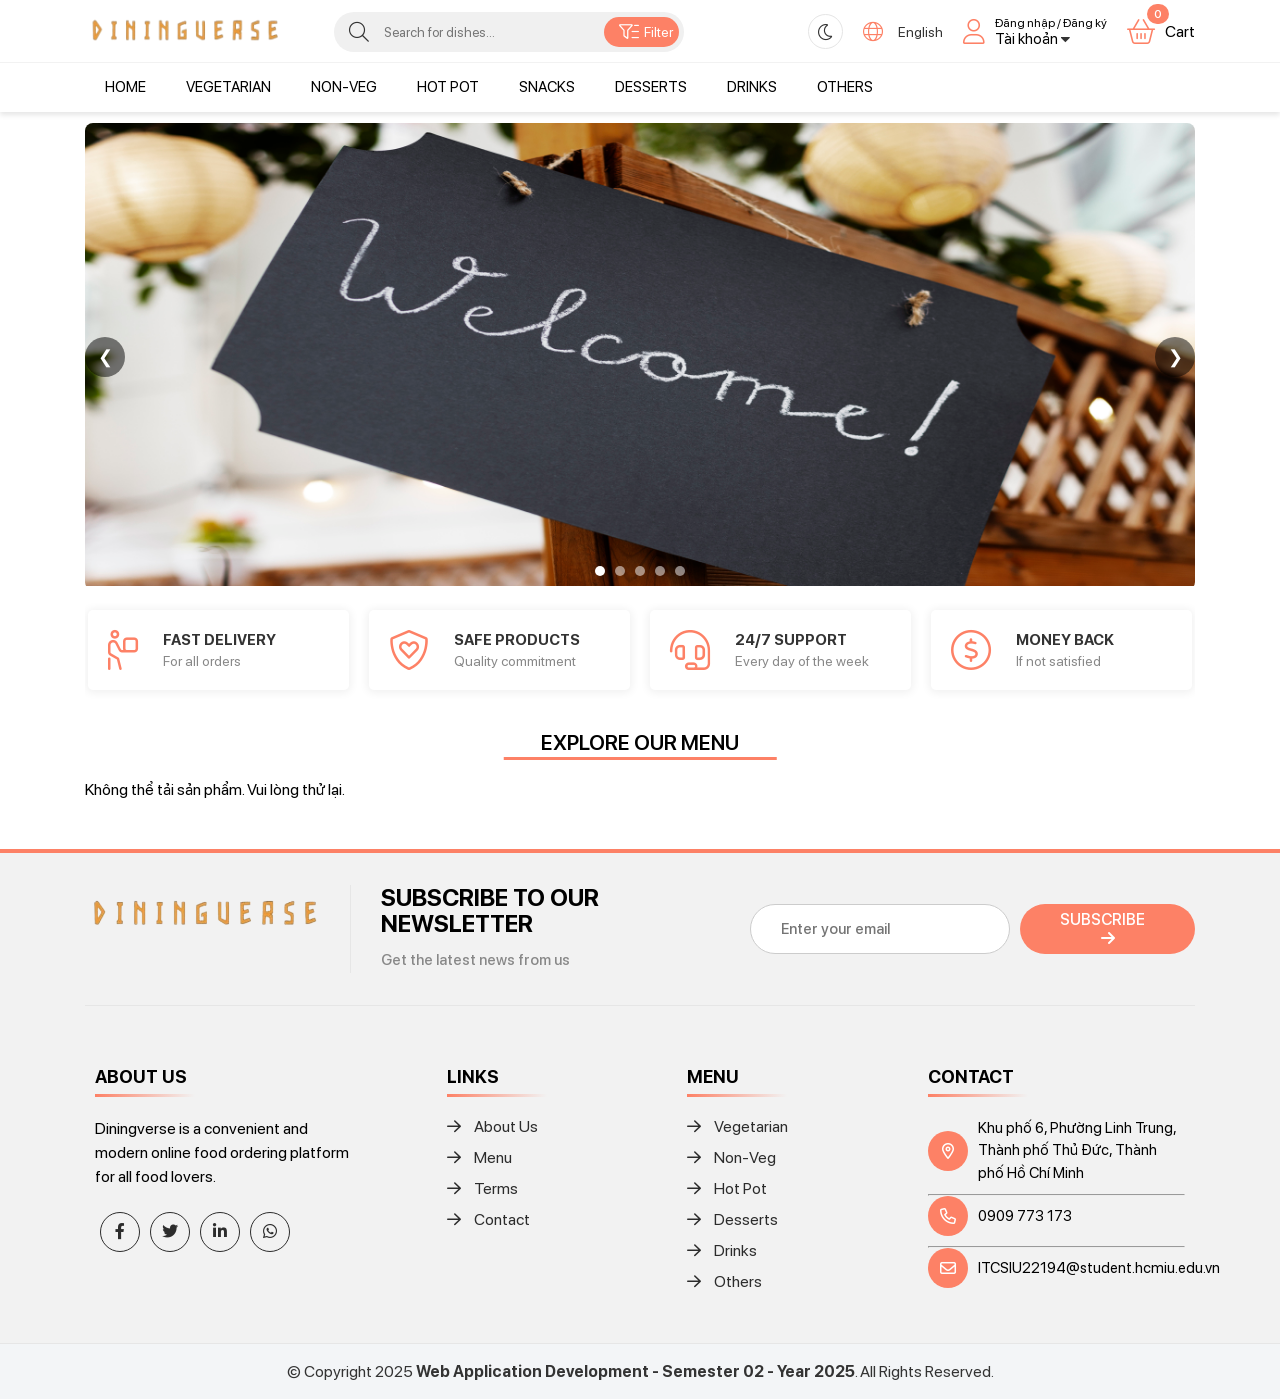
==== commit 5bda54fa: "commit" ====
--- a/frontend/index.html
+++ b/frontend/index.html
@@ -615,13 +615,7 @@
                   <i class="fa-regular fa-phone"></i>
                 </div>
                 <div class="contact-content contact-item-phone">
-                  <span>0123 456 789</span>
-                  <br />
-                  <span>0901 772 837</span>
-                  <br />
                   <span>0909 773 173</span>
-                  <br />
-                  <span>0987 654 321</span>
                 </div>
               </div>
 
@@ -631,9 +625,7 @@
                   <i class="fa-regular fa-envelope"></i>
                 </div>
                 <div class="contact-content conatct-item-email">
-                  <span>ITCSIU22161@student.hcmiu.edu.vn</span><br />
                   <span>ITCSIU22194@student.hcmiu.edu.vn</span><br />
-                  <span>ITCSIU22197@student.hcmiu.edu.vn</span>
                 </div>
               </div>
             </div>
